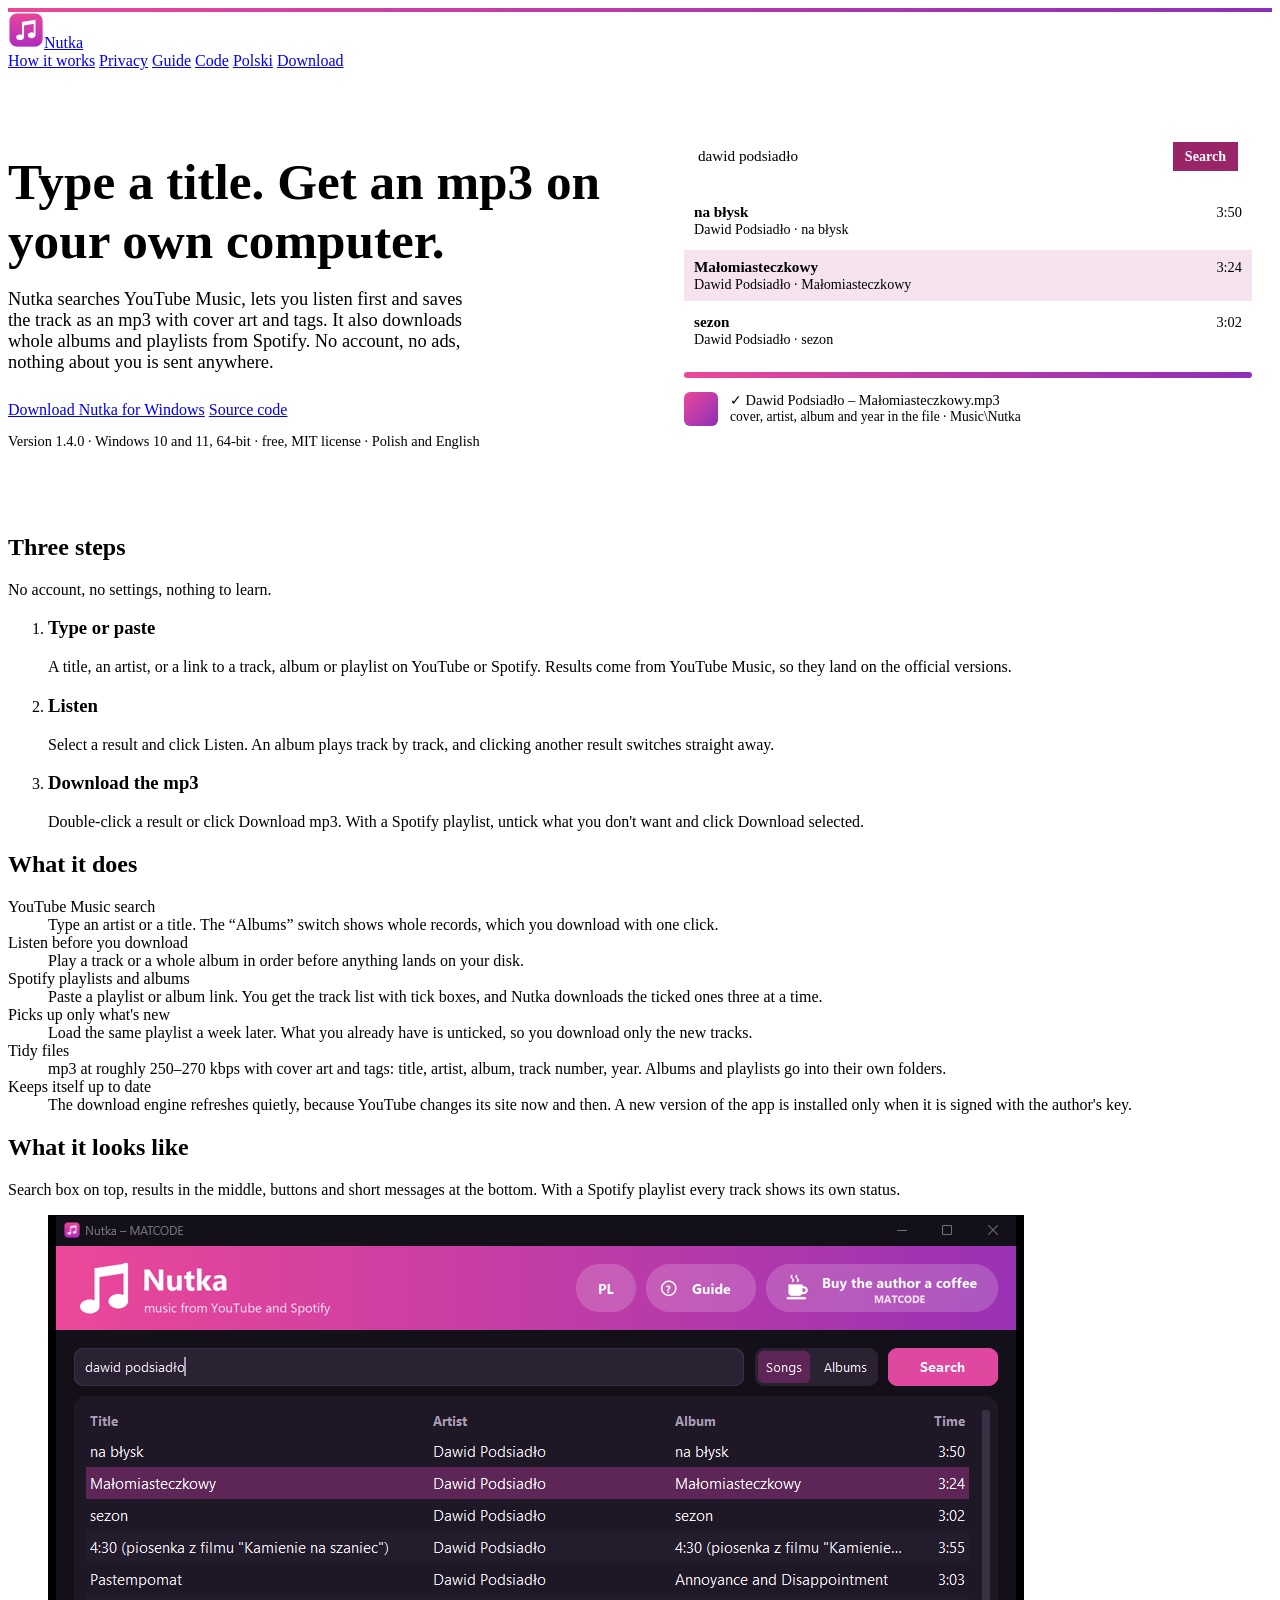
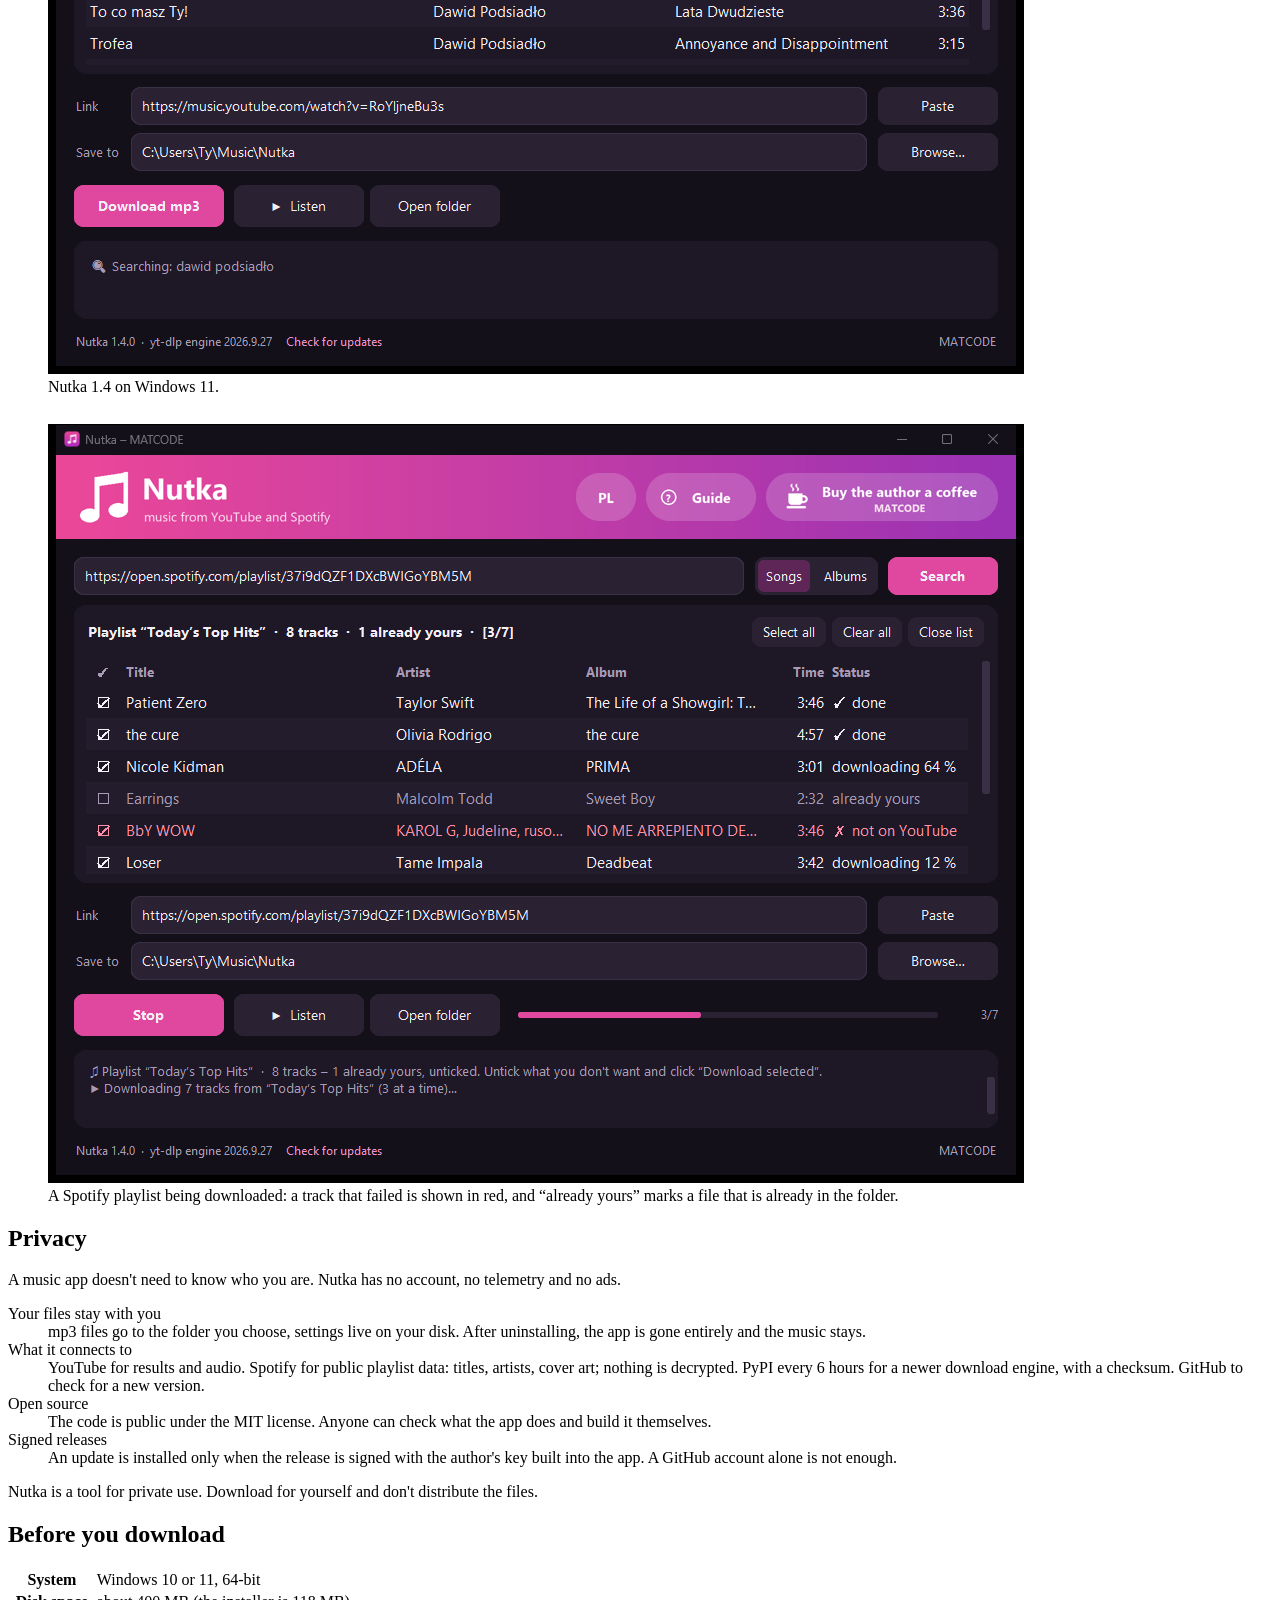
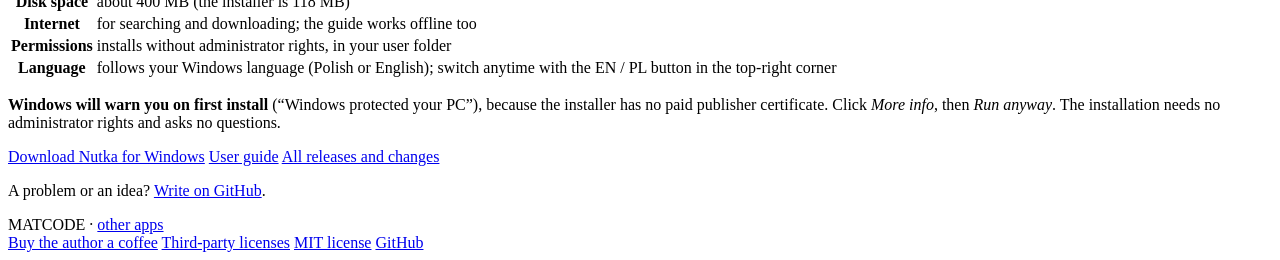
==== docs/en/index.html @ 5212ba92 "Nutka 1.4.0: angielski interfejs, instrukcja i strona po angielsku, instalator w dwóch językach - te" ====
<!doctype html>
<html lang="en">
<head>
<meta charset="utf-8">
<meta name="viewport" content="width=device-width, initial-scale=1">
<title>Nutka – mp3 from YouTube and Spotify</title>
<meta name="description" content="Type a title or paste a YouTube or Spotify link and get an mp3 with cover art on your own computer. A free, open-source Windows app.">
<link rel="icon" href="../favicon.ico">
<link rel="alternate" hreflang="pl" href="https://matmiccode.github.io/nutka/">
<link rel="alternate" hreflang="en" href="https://matmiccode.github.io/nutka/en/">
<link rel="alternate" hreflang="x-default" href="https://matmiccode.github.io/nutka/">
<meta property="og:title" content="Nutka – mp3 from YouTube and Spotify">
<meta property="og:description" content="Type a title or paste a YouTube or Spotify link and get an mp3 with cover art on your own computer. Free and open source.">
<meta property="og:image" content="https://matmiccode.github.io/nutka/img/en/okno.png">
<meta property="og:type" content="website">
<link rel="preconnect" href="https://fonts.googleapis.com">
<link rel="preconnect" href="https://fonts.gstatic.com" crossorigin>
<link href="https://fonts.googleapis.com/css2?family=Bricolage+Grotesque:opsz,wght@12..96,400;12..96,500;12..96,600&display=swap" rel="stylesheet">
<link rel="stylesheet" href="/css/v1/matcode.css">
<link rel="stylesheet" href="../nutka.css">
</head>
<body>

<div class="nuty" role="presentation"></div>
<header class="wrap top">
  <a class="marka" href="./"><img src="../img/nutka-256.png" alt="" width="36" height="36">Nutka</a>
  <nav>
    <a href="#how">How it works</a>
    <a href="#privacy" class="ukryj-mobile">Privacy</a>
    <a href="instrukcja.html">Guide</a>
    <a href="https://github.com/matmiccode/nutka" class="ukryj-mobile">Code</a>
    <a href="../" class="ukryj-mobile" lang="pl">Polski</a>
    <a class="btn btn-primary btn-sm" href="https://github.com/matmiccode/nutka/releases/latest" data-pobierz>Download</a>
  </nav>
</header>

<main>

<section class="wrap hero">
  <div>
    <h1>Type a title. Get an mp3 on your own computer.</h1>
    <p class="lead">Nutka searches YouTube Music, lets you listen first and saves the track as an mp3 with cover art and tags. It also downloads whole albums and playlists from Spotify. No account, no ads, nothing about you is sent anywhere.</p>
    <div class="cta">
      <a class="btn btn-primary" href="https://github.com/matmiccode/nutka/releases/latest" data-pobierz>Download Nutka for Windows</a>
      <a class="btn btn-quiet" href="https://github.com/matmiccode/nutka">Source code</a>
    </div>
    <p class="drobne"><span data-wersja>Version 1.4.0</span> · Windows 10 and 11, 64-bit · free, MIT license · Polish and English</p>
  </div>

  <div class="demo" aria-label="Example: a typed artist name, search results and a finished mp3 file">
    <div class="demo-pole">
      <div class="wpis"><span>dawid podsiadło</span></div>
      <div class="szukaj">Search</div>
    </div>
    <ul class="demo-wyniki">
      <li><div><b>na błysk</b><small>Dawid Podsiadło · na błysk</small></div><time>3:50</time></li>
      <li class="wybrany"><div><b>Małomiasteczkowy</b><small>Dawid Podsiadło · Małomiasteczkowy</small></div><time>3:24</time></li>
      <li><div><b>sezon</b><small>Dawid Podsiadło · sezon</small></div><time>3:02</time></li>
    </ul>
    <div class="demo-pasek" role="presentation"></div>
    <div class="demo-gotowe">
      <div class="okladka" role="presentation"></div>
      <div><span>✓ Dawid Podsiadło – Małomiasteczkowy.mp3</span><small>cover, artist, album and year in the file · Music\Nutka</small></div>
    </div>
  </div>
</section>

<section id="how">
  <div class="wrap">
    <div class="sekcja-naglowek">
      <h2>Three steps</h2>
      <p>No account, no settings, nothing to learn.</p>
    </div>
    <ol class="kroki">
      <li>
        <h3>Type or paste</h3>
        <p>A title, an artist, or a link to a track, album or playlist on YouTube or Spotify. Results come from YouTube Music, so they land on the official versions.</p>
      </li>
      <li>
        <h3>Listen</h3>
        <p>Select a result and click Listen. An album plays track by track, and clicking another result switches straight away.</p>
      </li>
      <li>
        <h3>Download the mp3</h3>
        <p>Double-click a result or click Download mp3. With a Spotify playlist, untick what you don't want and click Download selected.</p>
      </li>
    </ol>
  </div>
</section>

<section id="features">
  <div class="wrap">
    <div class="sekcja-naglowek">
      <h2>What it does</h2>
    </div>
    <dl class="cechy">
      <div>
        <dt>YouTube Music search</dt>
        <dd>Type an artist or a title. The “Albums” switch shows whole records, which you download with one click.</dd>
      </div>
      <div>
        <dt>Listen before you download</dt>
        <dd>Play a track or a whole album in order before anything lands on your disk.</dd>
      </div>
      <div>
        <dt>Spotify playlists and albums</dt>
        <dd>Paste a playlist or album link. You get the track list with tick boxes, and Nutka downloads the ticked ones three at a time.</dd>
      </div>
      <div>
        <dt>Picks up only what's new</dt>
        <dd>Load the same playlist a week later. What you already have is unticked, so you download only the new tracks.</dd>
      </div>
      <div>
        <dt>Tidy files</dt>
        <dd>mp3 at roughly 250–270 kbps with cover art and tags: title, artist, album, track number, year. Albums and playlists go into their own folders.</dd>
      </div>
      <div>
        <dt>Keeps itself up to date</dt>
        <dd>The download engine refreshes quietly, because YouTube changes its site now and then. A new version of the app is installed only when it is signed with the author's key.</dd>
      </div>
    </dl>
  </div>
</section>

<section id="window">
  <div class="wrap">
    <div class="sekcja-naglowek">
      <h2>What it looks like</h2>
      <p>Search box on top, results in the middle, buttons and short messages at the bottom. With a Spotify playlist every track shows its own status.</p>
    </div>
    <figure>
      <img src="../img/en/okno.png" alt="The Nutka window: search results for Dawid Podsiadło with one selected, the Link and Save to fields below, and the Download mp3 and Listen buttons" width="976" height="759">
      <figcaption>Nutka 1.4 on Windows 11.</figcaption>
    </figure>
    <figure>
      <img src="../img/en/playlista.png" alt="Nutka with a Spotify playlist loaded: a list of tracks with tick boxes and a download status next to each, the Stop button and a progress bar" width="976" height="759">
      <figcaption>A Spotify playlist being downloaded: a track that failed is shown in red, and “already yours” marks a file that is already in the folder.</figcaption>
    </figure>
  </div>
</section>

<section id="privacy">
  <div class="wrap">
    <div class="sekcja-naglowek">
      <h2>Privacy</h2>
      <p>A music app doesn't need to know who you are. Nutka has no account, no telemetry and no ads.</p>
    </div>
    <dl class="cechy">
      <div>
        <dt>Your files stay with you</dt>
        <dd>mp3 files go to the folder you choose, settings live on your disk. After uninstalling, the app is gone entirely and the music stays.</dd>
      </div>
      <div>
        <dt>What it connects to</dt>
        <dd>YouTube for results and audio. Spotify for public playlist data: titles, artists, cover art; nothing is decrypted. PyPI every 6 hours for a newer download engine, with a checksum. GitHub to check for a new version.</dd>
      </div>
      <div>
        <dt>Open source</dt>
        <dd>The code is public under the MIT license. Anyone can check what the app does and build it themselves.</dd>
      </div>
      <div>
        <dt>Signed releases</dt>
        <dd>An update is installed only when the release is signed with the author's key built into the app. A GitHub account alone is not enough.</dd>
      </div>
    </dl>
    <p class="muted small odstep">Nutka is a tool for private use. Download for yourself and don't distribute the files.</p>
  </div>
</section>

<section id="download">
  <div class="wrap">
    <div class="sekcja-naglowek">
      <h2>Before you download</h2>
    </div>
    <table>
      <tr><th>System</th><td>Windows 10 or 11, 64-bit</td></tr>
      <tr><th>Disk space</th><td>about 400 MB (the installer is 118 MB)</td></tr>
      <tr><th>Internet</th><td>for searching and downloading; the guide works offline too</td></tr>
      <tr><th>Permissions</th><td>installs without administrator rights, in your user folder</td></tr>
      <tr><th>Language</th><td>follows your Windows language (Polish or English); switch anytime with the EN / PL button in the top-right corner</td></tr>
    </table>
    <div class="uwaga odstep">
      <p><strong>Windows will warn you on first install</strong> (“Windows protected your PC”), because the installer has no paid publisher certificate. Click <em>More info</em>, then <em>Run anyway</em>. The installation needs no administrator rights and asks no questions.</p>
    </div>
    <div class="cta odstep-duzy">
      <a class="btn btn-primary" href="https://github.com/matmiccode/nutka/releases/latest" data-pobierz>Download Nutka for Windows</a>
      <a class="btn btn-quiet" href="instrukcja.html">User guide</a>
      <a class="btn btn-quiet" href="https://github.com/matmiccode/nutka/releases">All releases and changes</a>
    </div>
    <p class="muted small odstep">A problem or an idea? <a href="https://github.com/matmiccode/nutka/issues/new">Write on GitHub</a>.</p>
  </div>
</section>

</main>

<footer>
  <div class="wrap">
    <div>MATCODE · <a href="https://matmiccode.github.io/">other apps</a></div>
    <nav>
      <a href="https://buycoffee.to/matcode">Buy the author a coffee</a>
      <a href="https://github.com/matmiccode/nutka/blob/master/THIRD-PARTY.md">Third-party licenses</a>
      <a href="https://github.com/matmiccode/nutka/blob/master/LICENSE">MIT license</a>
      <a href="https://github.com/matmiccode">GitHub</a>
    </nav>
  </div>
</footer>

<script>
// Version number and a direct link to the installer from the latest release.
// Without a response (offline, API limit) the values written into the page stay.
(async () => {
  try {
    const odp = await fetch("https://api.github.com/repos/matmiccode/nutka/releases/latest",
                            { headers: { Accept: "application/vnd.github+json" } });
    if (!odp.ok) return;
    const dane = await odp.json();
    const wersja = String(dane.tag_name || "").replace(/^v/, "");
    const plik = (dane.assets || []).find(z => z.name === "Nutka-Setup.exe");
    if (wersja) document.querySelectorAll("[data-wersja]").forEach(e => { e.textContent = "Version " + wersja; });
    if (plik) document.querySelectorAll("[data-pobierz]").forEach(e => { e.href = plik.browser_download_url; });
  } catch (_) { /* the page works without it */ }
})();
</script>
</body>
</html>
---- docs/nutka.css ----
/* Nutka — to, co różni tę stronę od ramy MATCODE (matmiccode.github.io/RAMA.md):
   barwy z ikony programu (róż → fiolet) i pokaz w hero: wpisany tytuł zamienia się w gotowe mp3.
   Reszta wyglądu pochodzi z /css/v1/matcode.css i zostaje bez zmian. */

:root {
  --nuta-1: #ec4899;
  --nuta-2: #b83aa9;
  --nuta-3: #8e2fb8;
  /* akcent programu zamiast niebieskiego ramy - jeden mocny kolor, w barwach ikony */
  --accent: #e0479e;
  --accent-strong: #c4358a;
  --accent-soft: #3a2237;
}
@media (prefers-color-scheme: light) {
  :root:not([data-theme="dark"]) { --accent: #b02a79; --accent-strong: #9a2468; --accent-soft: #f7e3ef; }
}
:root[data-theme="light"] { --accent: #b02a79; --accent-strong: #9a2468; --accent-soft: #f7e3ef; }

/* podpis: cienki pasek w barwach ikony nad nagłówkiem strony */
.nuty { height: 4px; background: linear-gradient(90deg, var(--nuta-1), var(--nuta-2), var(--nuta-3)); }

/* Hero: tekst po lewej, pokaz po prawej; na telefonie jedno pod drugim. */
.hero { display: grid; grid-template-columns: minmax(0, 1fr) minmax(0, 1fr); gap: 48px; align-items: center; padding: 40px 0 64px; }
.hero h1 { font-size: clamp(2.2rem, 4vw, 3.2rem); margin-bottom: 18px; }
.hero .lead { font-size: 1.15rem; color: var(--muted); max-width: 30rem; margin-bottom: 28px; }
.hero .drobne { color: var(--faint); font-size: 0.9rem; margin: 14px 0 0; }

/* Pokaz: pole wyszukiwania, trzy wyniki, pasek pobierania w barwach ikony i gotowy plik.
   Jedna zaplanowana sekwencja przy wejściu (ok. 5 s), potem nic się nie rusza. */
.demo {
  background: var(--surface); border: 1px solid var(--line); border-radius: var(--radius);
  padding: 18px 20px 20px; font-size: 0.95rem;
}
.demo-pole {
  display: flex; align-items: center; gap: 10px;
  background: var(--surface-2); border: 1px solid var(--line); border-radius: var(--radius-sm);
  padding: 10px 14px; color: var(--text);
}
.demo-pole .wpis { position: relative; flex: 1; min-width: 0; white-space: nowrap; overflow: hidden; }
.demo-pole .wpis span { display: inline-block; clip-path: inset(0 100% 0 0); animation: pisz 0.9s steps(15, end) 0.5s forwards; }
.demo-pole .szukaj { background: var(--accent-strong); color: #fff; border-radius: var(--radius-sm); padding: 6px 12px; font-weight: 600; font-size: 0.88rem; }
@keyframes pisz { to { clip-path: inset(0 0 0 0); } }

.demo-wyniki { list-style: none; margin: 14px 0 0; padding: 0; display: grid; gap: 4px; }
.demo-wyniki li {
  display: grid; grid-template-columns: 1fr auto; column-gap: 12px; align-items: baseline;
  padding: 8px 10px; border-radius: var(--radius-sm);
  opacity: 0; transform: translateY(4px); animation: pojaw 0.45s ease-out forwards;
}
.demo-wyniki li:nth-child(1) { animation-delay: 1.6s; }
.demo-wyniki li:nth-child(2) { animation-delay: 1.9s; }
.demo-wyniki li:nth-child(3) { animation-delay: 2.2s; }
.demo-wyniki li.wybrany { background: var(--accent-soft); animation: pojaw 0.45s ease-out 1.9s forwards, zaznacz 0.3s ease-out 2.8s forwards; }
.demo-wyniki b { font-weight: 600; }
.demo-wyniki small { display: block; color: var(--muted); font-size: 0.88rem; }
.demo-wyniki time { color: var(--faint); font-variant-numeric: tabular-nums; font-size: 0.9rem; }
@keyframes pojaw { to { opacity: 1; transform: none; } }
@keyframes zaznacz { from { background: transparent; } to { background: var(--accent-soft); } }

.demo-pasek { height: 6px; border-radius: 3px; background: var(--surface-2); overflow: hidden; position: relative; margin-top: 16px; }
.demo-pasek::after {
  content: ""; position: absolute; inset: 0;
  background: linear-gradient(90deg, var(--nuta-1), var(--nuta-2), var(--nuta-3));
  clip-path: inset(0 100% 0 0);
  animation: odslon 1.8s cubic-bezier(0.3, 0.7, 0.3, 1) 3.3s forwards;
}
@keyframes odslon { to { clip-path: inset(0 0 0 0); } }

.demo-gotowe {
  display: flex; gap: 12px; align-items: center; margin-top: 14px;
  color: var(--ok); font-size: 0.9rem;
  opacity: 0; animation: pojaw 0.5s ease-out 5.2s forwards;
}
.demo-gotowe .okladka { width: 34px; height: 34px; border-radius: 6px; flex: none; background: linear-gradient(135deg, var(--nuta-1), var(--nuta-3)); }
.demo-gotowe span { color: var(--text); }
.demo-gotowe small { display: block; color: var(--muted); font-size: 0.85rem; }

/* Druga figura w „Tak wygląda praca” */
figure + figure { margin-top: 28px; }

/* --- instrukcja.html (ta sama rama; tylko to, czego rama nie ma) --- */
.instrukcja .tytul { padding: 40px 0 8px; }
.instrukcja .tytul .lead { font-size: 1.15rem; color: var(--muted); max-width: 36rem; }
.instrukcja .spis { display: flex; flex-wrap: wrap; gap: 10px; margin: 24px 0 0; padding: 0; list-style: none; }
.instrukcja .spis a {
  display: inline-block; padding: 8px 14px; border-radius: 999px;
  background: var(--surface); border: 1px solid var(--line); color: var(--text); font-size: 0.92rem; font-weight: 500;
}
.instrukcja .spis a:hover { border-color: var(--accent); text-decoration: none; }
.instrukcja p { max-width: 46rem; }
.instrukcja ul.lista { margin: 0; padding-left: 1.2em; max-width: 46rem; }
.instrukcja ul.lista li { margin: 0 0 10px; }
.instrukcja ul.lista li::marker { color: var(--accent); }
.instrukcja .kroki { max-width: none; }
.instrukcja table { max-width: 60rem; }
.instrukcja th { width: 32%; }
.instrukcja code, .instrukcja kbd {
  font: 500 0.88rem/1 var(--font); background: var(--surface-2); border: 1px solid var(--line);
  border-radius: 6px; padding: 3px 7px; white-space: nowrap; color: var(--text);
}
.instrukcja .przycisk {
  display: inline-block; font-weight: 600; padding: 1px 9px; border-radius: 6px;
  background: var(--surface-2); border: 1px solid var(--line); font-size: 0.9rem; white-space: nowrap; color: var(--text);
}
.instrukcja .przycisk.glowny { background: var(--accent-strong); border-color: var(--accent-strong); color: #fff; }
.instrukcja figure { margin-top: 24px; }
.instrukcja .cechy dd .przycisk { font-size: 0.85rem; }

/* tabela „co pobierasz” ma trzy kolumny - na telefonie każdy wiersz jako karta */
@media (max-width: 640px) {
  .instrukcja table.trzy thead { display: none; }
  .instrukcja table.trzy tr { display: block; padding: 12px 0; border-bottom: 1px solid var(--line); }
  .instrukcja table.trzy th, .instrukcja table.trzy td { display: block; width: auto; border: 0; padding: 2px 0; }
  .instrukcja table.trzy td[data-l]::before { content: attr(data-l) ": "; color: var(--faint); }
  .instrukcja code, .instrukcja kbd { white-space: normal; }
}

@media (max-width: 860px) {
  .hero { grid-template-columns: 1fr; gap: 32px; padding: 24px 0 48px; }
}

@media (prefers-reduced-motion: reduce) {
  .demo-pole .wpis span { clip-path: none; animation: none; }
  .demo-wyniki li { opacity: 1; transform: none; animation: none; }
  .demo-wyniki li.wybrany { background: var(--accent-soft); }
  .demo-pasek::after { clip-path: none; animation: none; }
  .demo-gotowe { opacity: 1; animation: none; }
}

@media print {
  .nuty, .top nav, .spis, footer { display: none; }
  .instrukcja figure img { border-color: #ccc; }
}
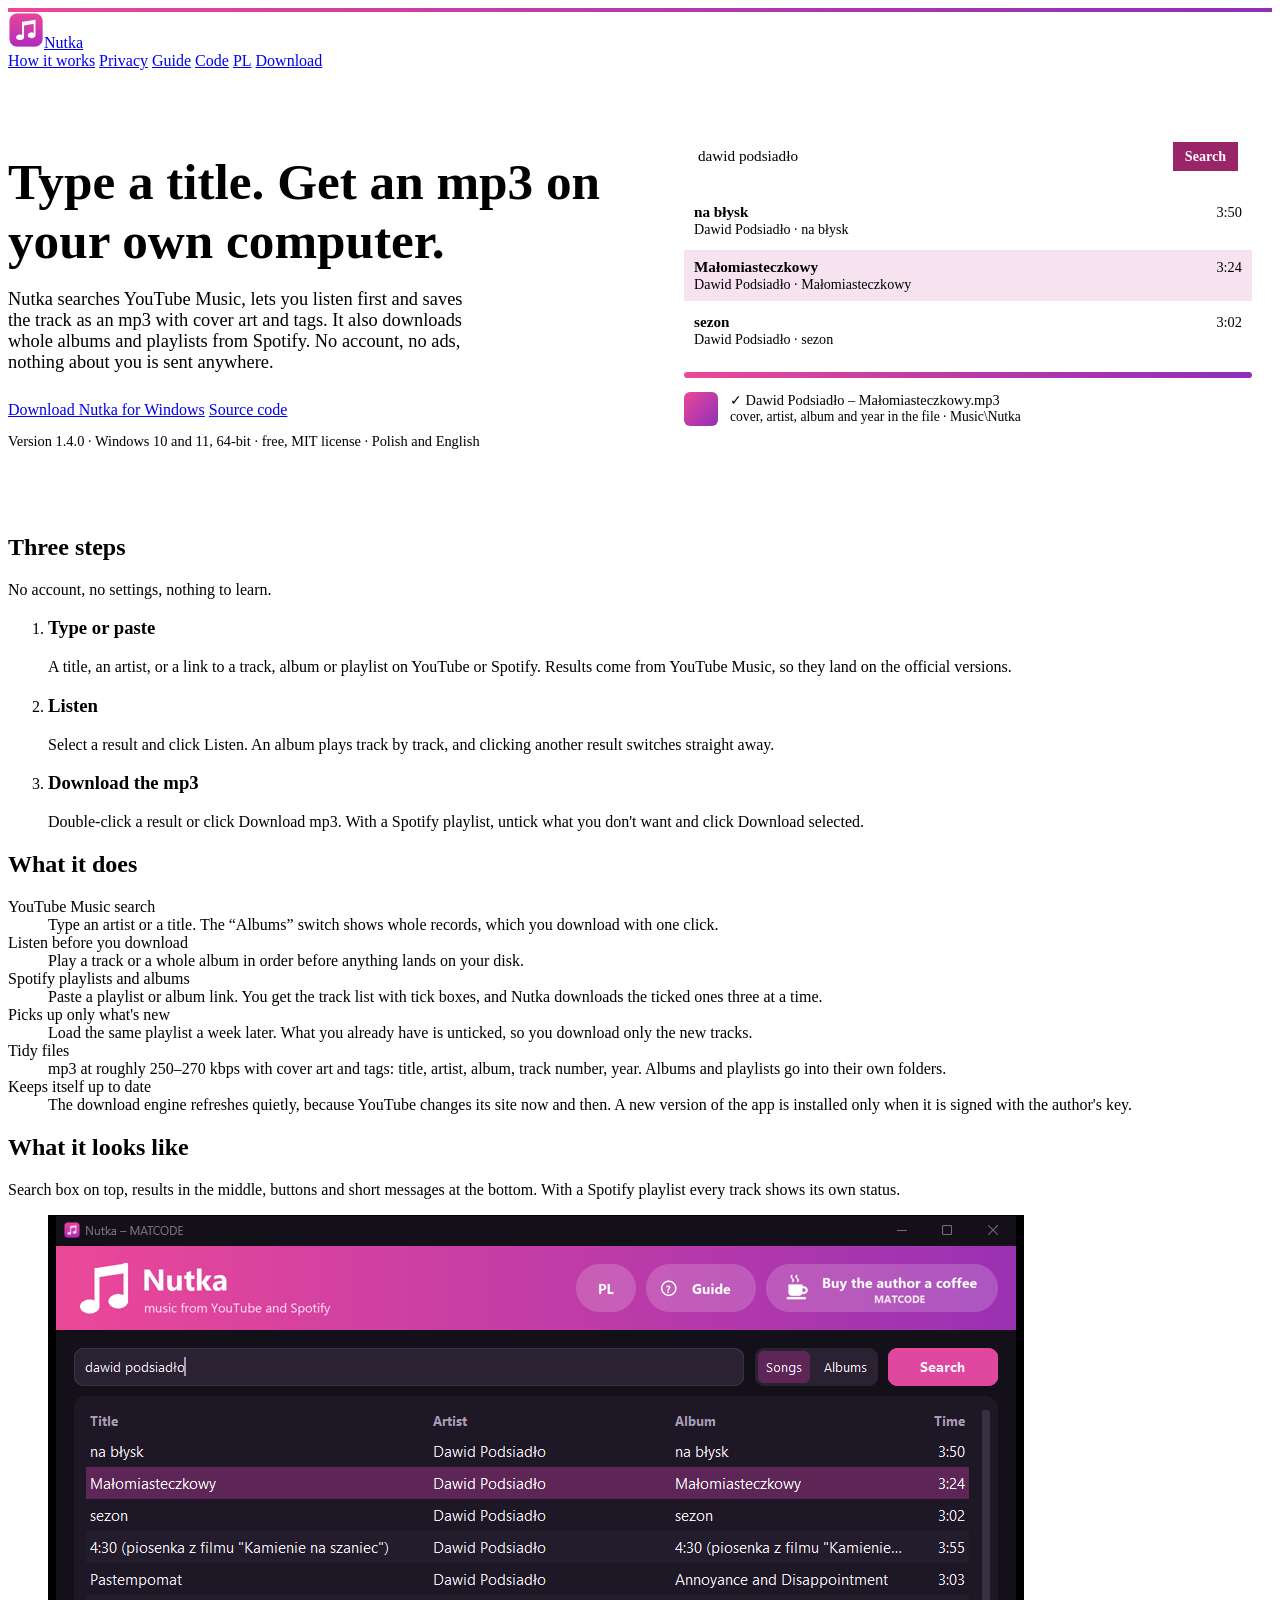
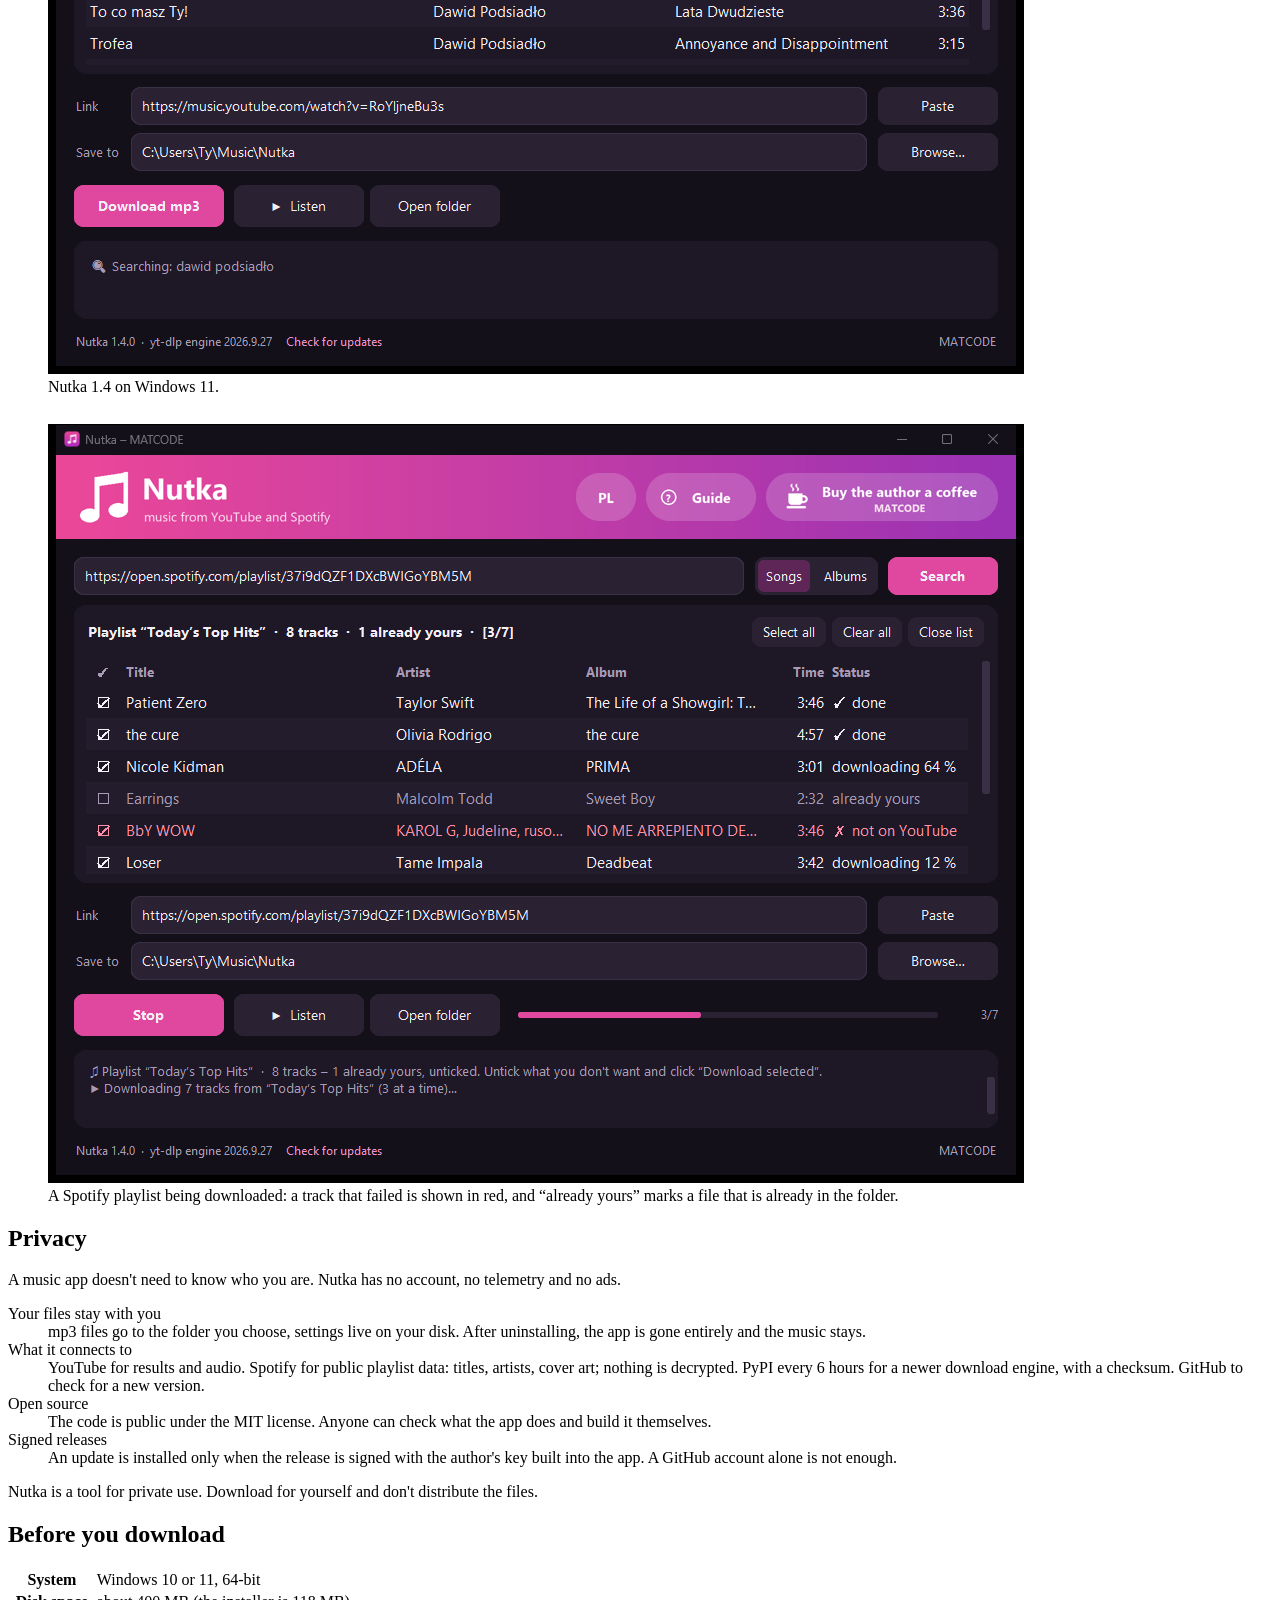
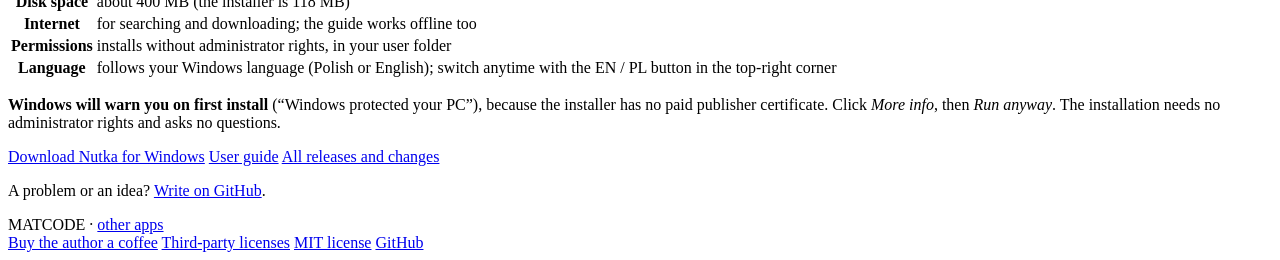
==== commit ca083b6f: "Strony: pigułka języka EN/PL w nagłówku zamiast odnośnika tekstowego (rama .jezyk) Co-Authored-By: C" ====
--- a/docs/en/index.html
+++ b/docs/en/index.html
@@ -29,7 +29,7 @@
     <a href="#privacy" class="ukryj-mobile">Privacy</a>
     <a href="instrukcja.html">Guide</a>
     <a href="https://github.com/matmiccode/nutka" class="ukryj-mobile">Code</a>
-    <a href="../" class="ukryj-mobile" lang="pl">Polski</a>
+    <a class="jezyk" href="../" lang="pl" hreflang="pl" title="Wersja polska">PL</a>
     <a class="btn btn-primary btn-sm" href="https://github.com/matmiccode/nutka/releases/latest" data-pobierz>Download</a>
   </nav>
 </header>
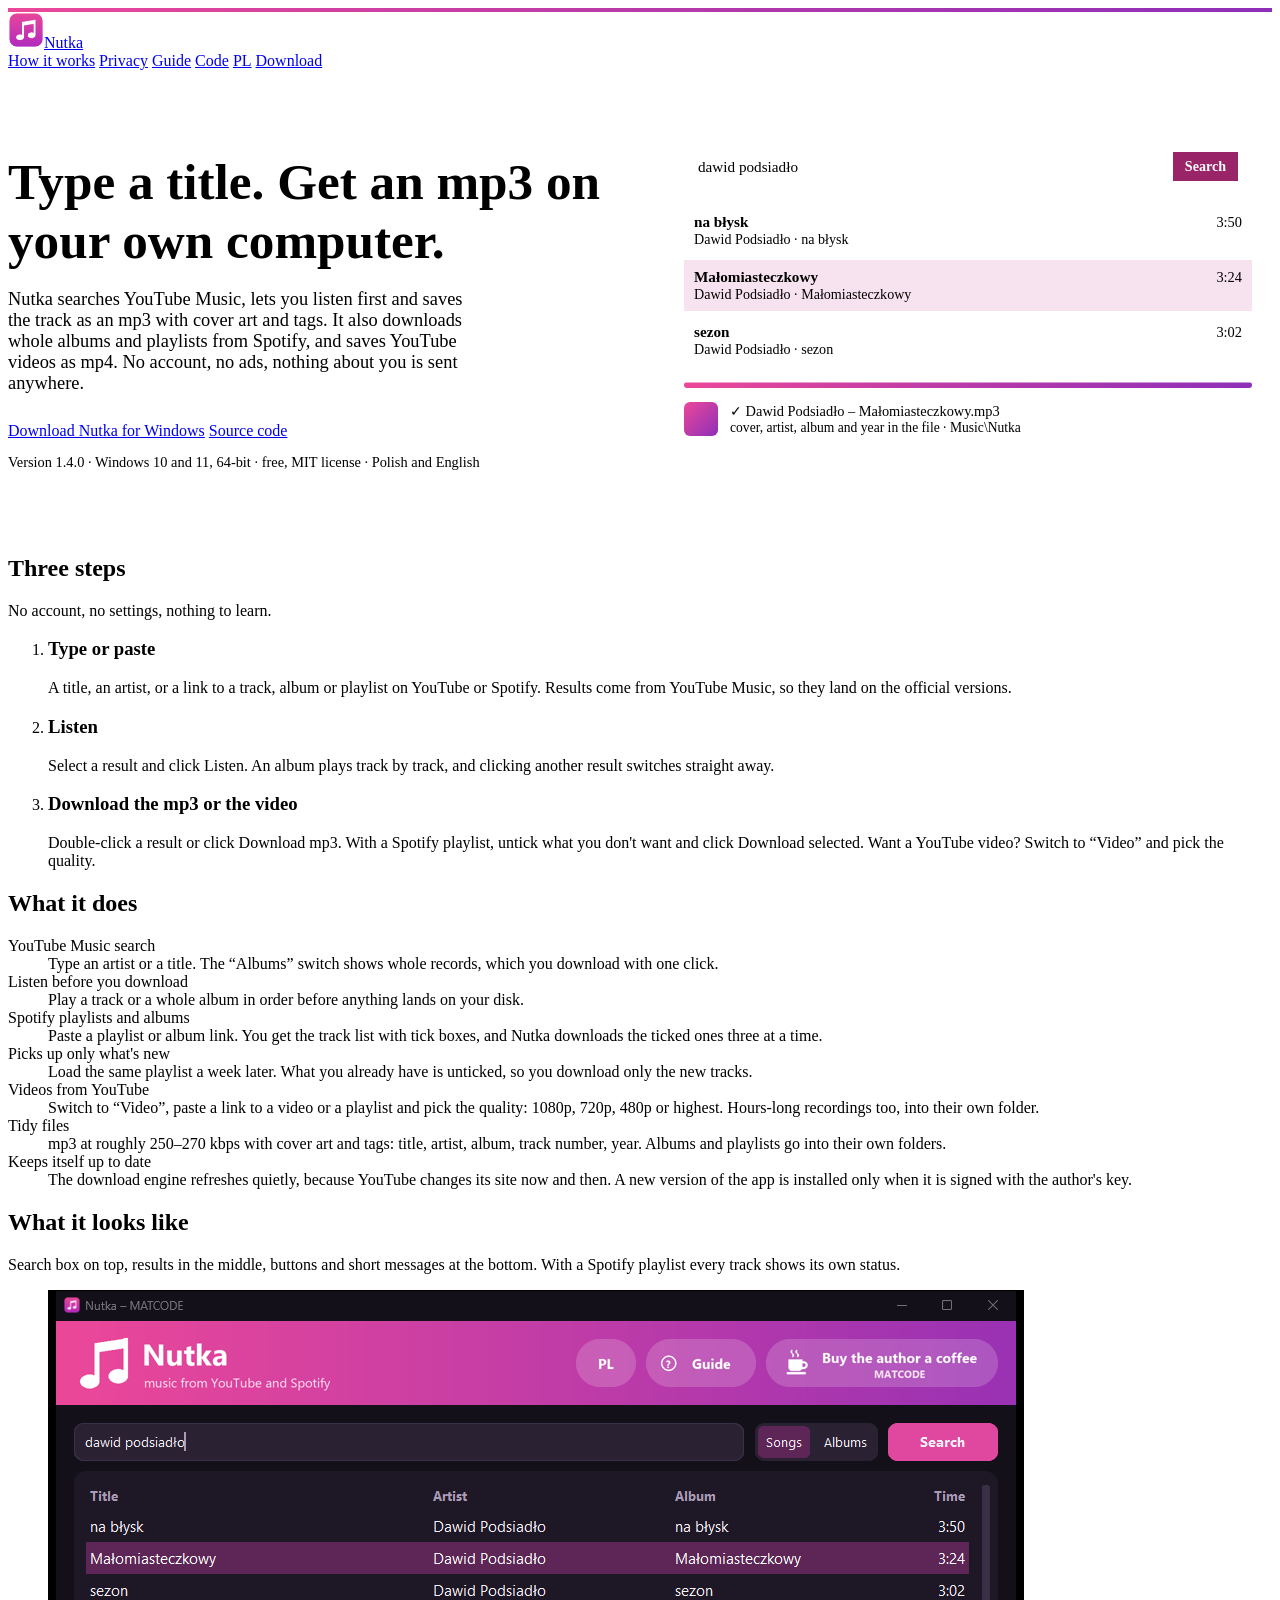
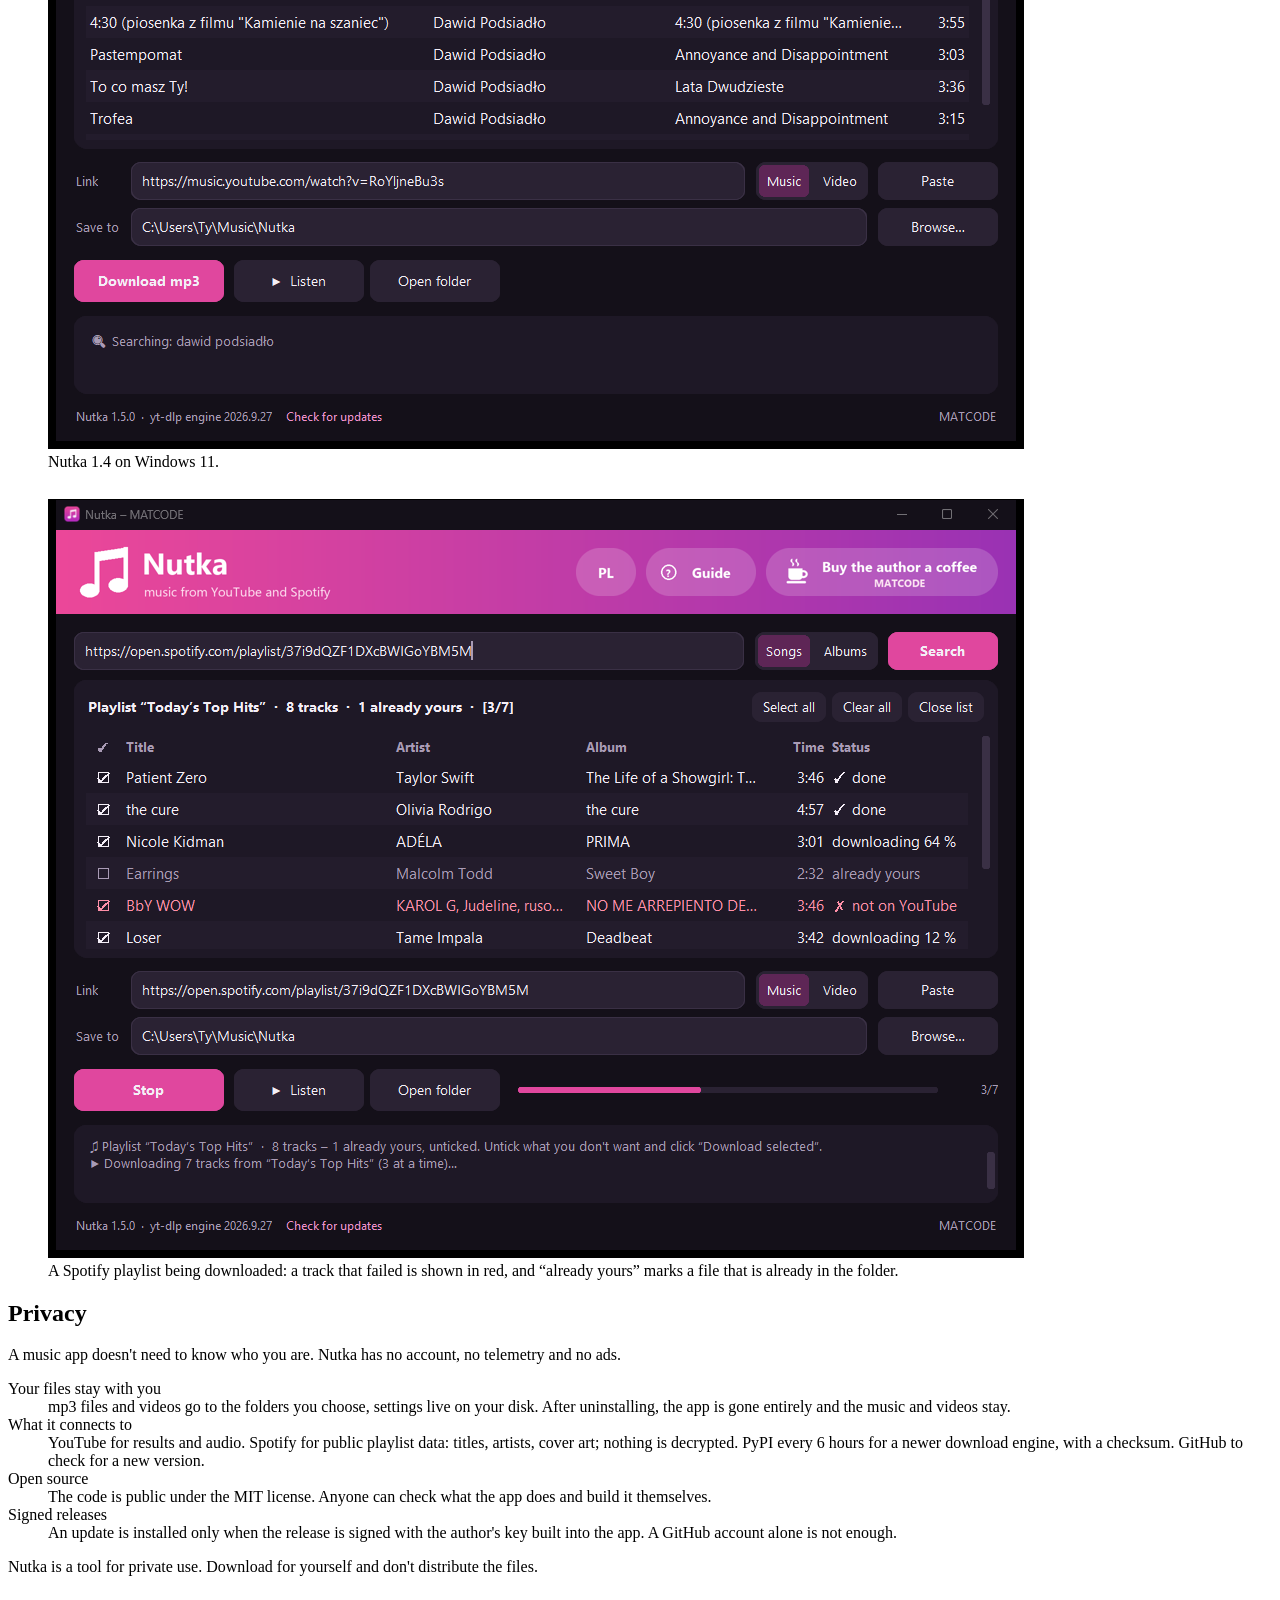
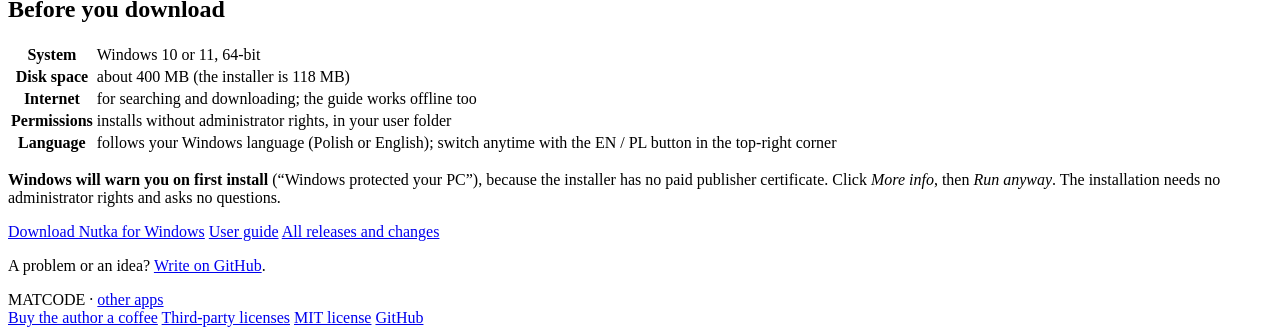
==== commit c0a5ec77: "Nutka 1.5.0: pobieranie filmów z YouTube (mp4) z wyborem jakości i osobnym folderem - przełącznik Mu" ====
--- a/docs/en/index.html
+++ b/docs/en/index.html
@@ -3,14 +3,14 @@
 <head>
 <meta charset="utf-8">
 <meta name="viewport" content="width=device-width, initial-scale=1">
-<title>Nutka – mp3 from YouTube and Spotify</title>
-<meta name="description" content="Type a title or paste a YouTube or Spotify link and get an mp3 with cover art on your own computer. A free, open-source Windows app.">
+<title>Nutka – mp3 and video from YouTube, Spotify playlists</title>
+<meta name="description" content="Type a title or paste a YouTube or Spotify link and get an mp3 with cover art on your own computer. YouTube videos are saved as mp4. A free, open-source Windows app.">
 <link rel="icon" href="../favicon.ico">
 <link rel="alternate" hreflang="pl" href="https://matmiccode.github.io/nutka/">
 <link rel="alternate" hreflang="en" href="https://matmiccode.github.io/nutka/en/">
 <link rel="alternate" hreflang="x-default" href="https://matmiccode.github.io/nutka/">
-<meta property="og:title" content="Nutka – mp3 from YouTube and Spotify">
-<meta property="og:description" content="Type a title or paste a YouTube or Spotify link and get an mp3 with cover art on your own computer. Free and open source.">
+<meta property="og:title" content="Nutka – mp3 and video from YouTube, Spotify playlists">
+<meta property="og:description" content="Type a title or paste a YouTube or Spotify link and get an mp3 with cover art on your own computer. YouTube videos are saved as mp4. Free and open source.">
 <meta property="og:image" content="https://matmiccode.github.io/nutka/img/en/okno.png">
 <meta property="og:type" content="website">
 <link rel="preconnect" href="https://fonts.googleapis.com">
@@ -39,7 +39,7 @@
 <section class="wrap hero">
   <div>
     <h1>Type a title. Get an mp3 on your own computer.</h1>
-    <p class="lead">Nutka searches YouTube Music, lets you listen first and saves the track as an mp3 with cover art and tags. It also downloads whole albums and playlists from Spotify. No account, no ads, nothing about you is sent anywhere.</p>
+    <p class="lead">Nutka searches YouTube Music, lets you listen first and saves the track as an mp3 with cover art and tags. It also downloads whole albums and playlists from Spotify, and saves YouTube videos as mp4. No account, no ads, nothing about you is sent anywhere.</p>
     <div class="cta">
       <a class="btn btn-primary" href="https://github.com/matmiccode/nutka/releases/latest" data-pobierz>Download Nutka for Windows</a>
       <a class="btn btn-quiet" href="https://github.com/matmiccode/nutka">Source code</a>
@@ -81,8 +81,8 @@
         <p>Select a result and click Listen. An album plays track by track, and clicking another result switches straight away.</p>
       </li>
       <li>
-        <h3>Download the mp3</h3>
-        <p>Double-click a result or click Download mp3. With a Spotify playlist, untick what you don't want and click Download selected.</p>
+        <h3>Download the mp3 or the video</h3>
+        <p>Double-click a result or click Download mp3. With a Spotify playlist, untick what you don't want and click Download selected. Want a YouTube video? Switch to “Video” and pick the quality.</p>
       </li>
     </ol>
   </div>
@@ -109,6 +109,10 @@
       <div>
         <dt>Picks up only what's new</dt>
         <dd>Load the same playlist a week later. What you already have is unticked, so you download only the new tracks.</dd>
+      </div>
+      <div>
+        <dt>Videos from YouTube</dt>
+        <dd>Switch to “Video”, paste a link to a video or a playlist and pick the quality: 1080p, 720p, 480p or highest. Hours-long recordings too, into their own folder.</dd>
       </div>
       <div>
         <dt>Tidy files</dt>
@@ -148,7 +152,7 @@
     <dl class="cechy">
       <div>
         <dt>Your files stay with you</dt>
-        <dd>mp3 files go to the folder you choose, settings live on your disk. After uninstalling, the app is gone entirely and the music stays.</dd>
+        <dd>mp3 files and videos go to the folders you choose, settings live on your disk. After uninstalling, the app is gone entirely and the music and videos stay.</dd>
       </div>
       <div>
         <dt>What it connects to</dt>
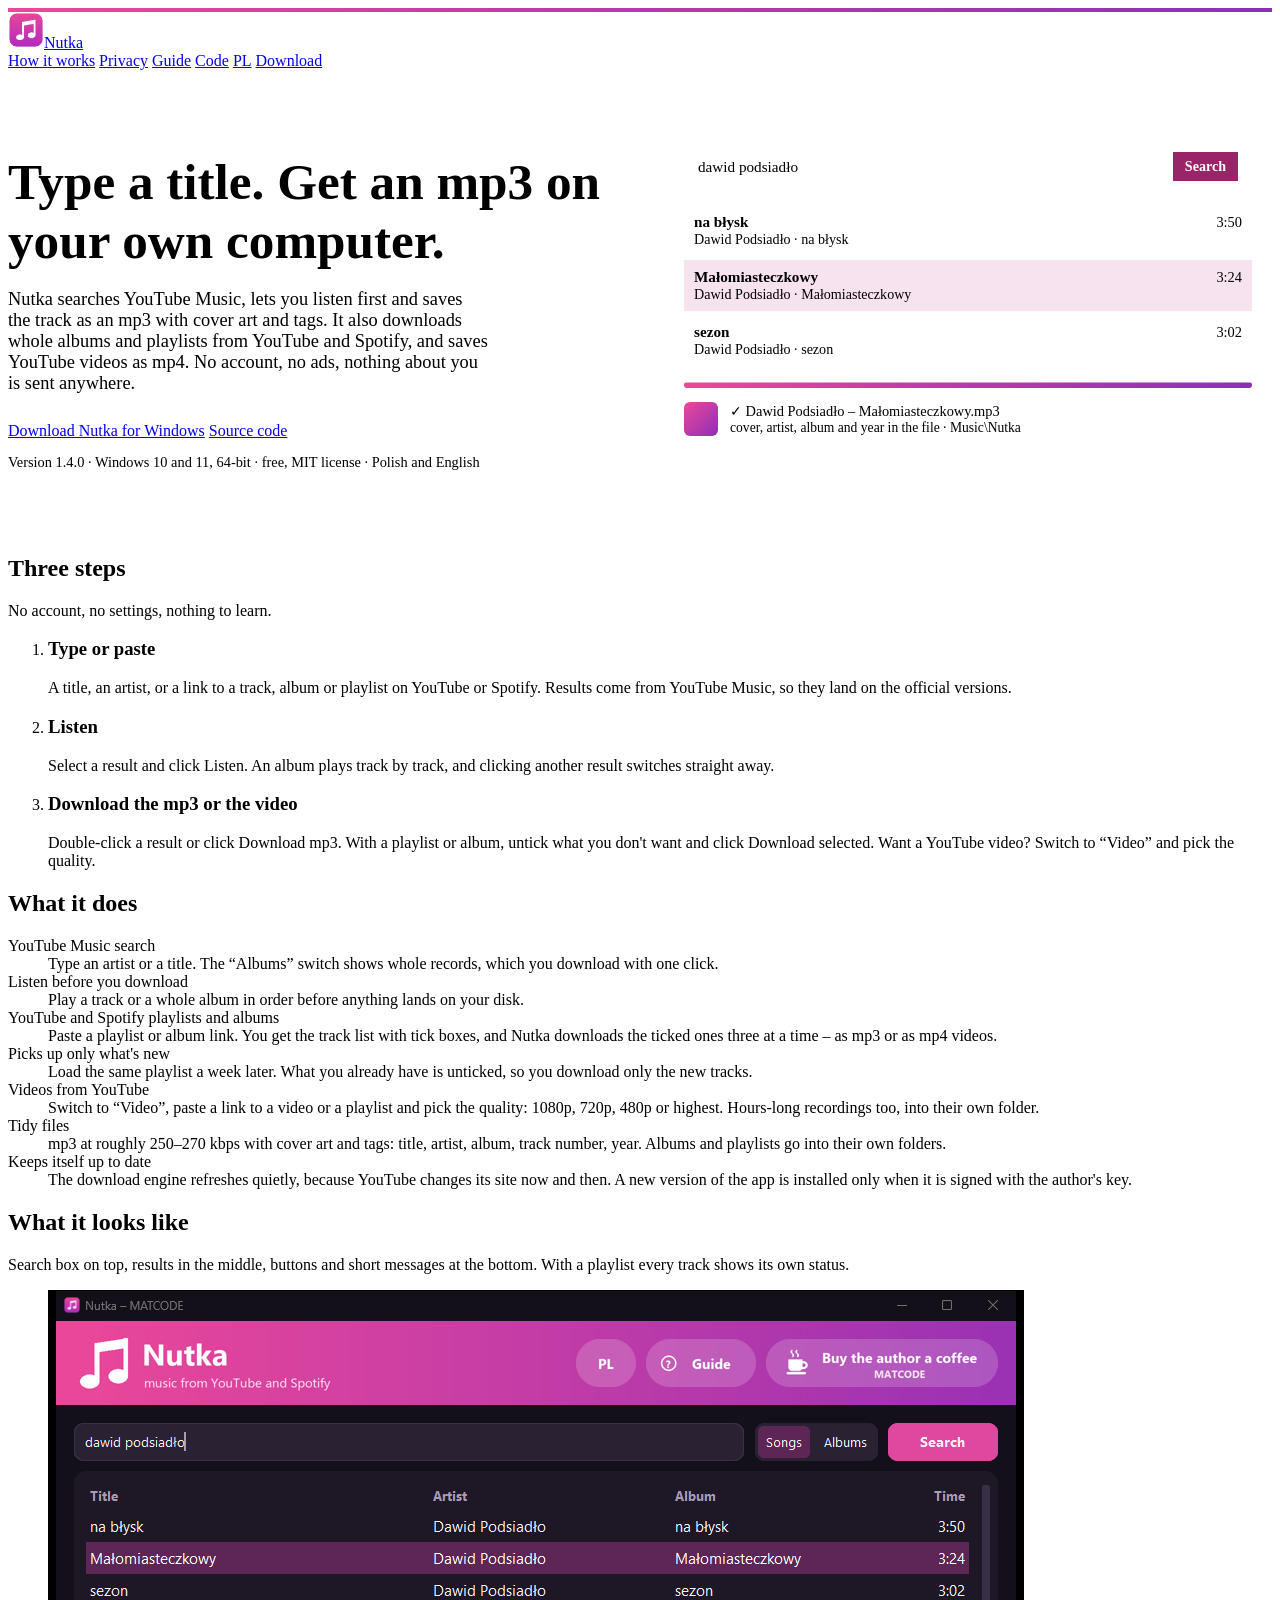
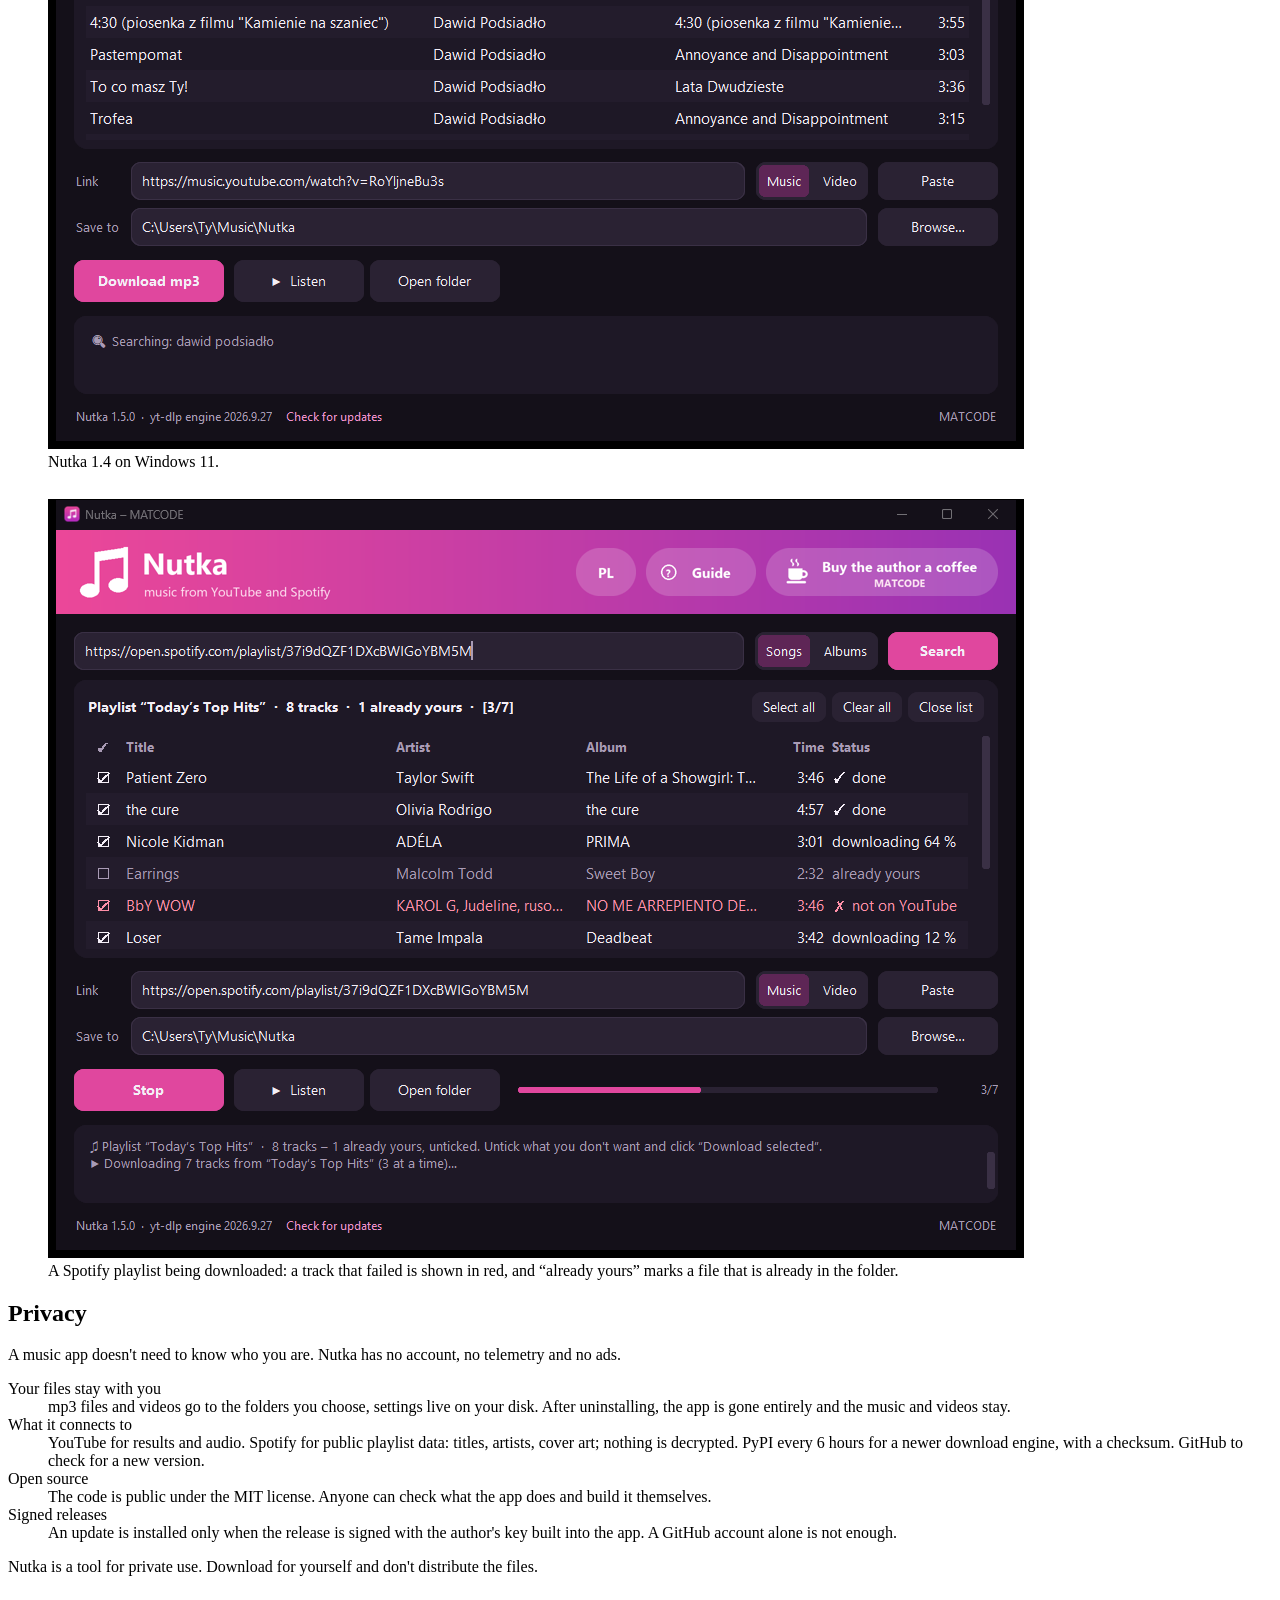
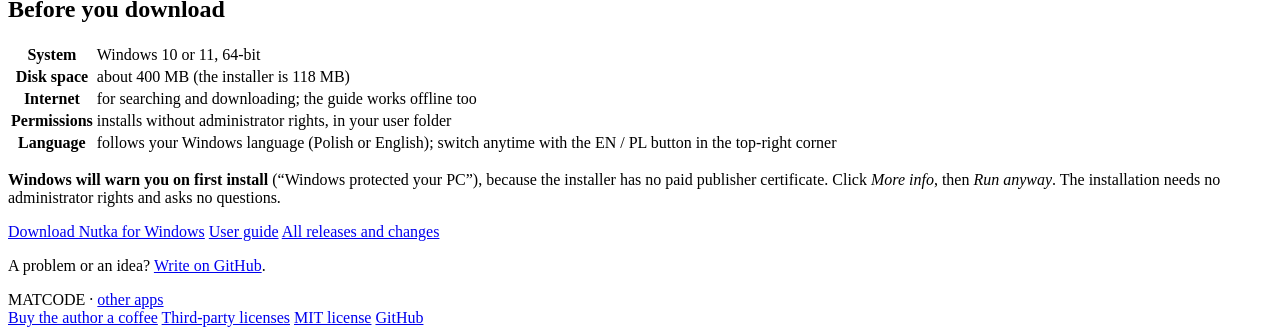
==== commit aba853dc: "Nutka 1.6.0: playlisty i albumy z YouTube w trybie listy (mp3 albo mp4 wg przełącznika) youtube_list" ====
--- a/docs/en/index.html
+++ b/docs/en/index.html
@@ -39,7 +39,7 @@
 <section class="wrap hero">
   <div>
     <h1>Type a title. Get an mp3 on your own computer.</h1>
-    <p class="lead">Nutka searches YouTube Music, lets you listen first and saves the track as an mp3 with cover art and tags. It also downloads whole albums and playlists from Spotify, and saves YouTube videos as mp4. No account, no ads, nothing about you is sent anywhere.</p>
+    <p class="lead">Nutka searches YouTube Music, lets you listen first and saves the track as an mp3 with cover art and tags. It also downloads whole albums and playlists from YouTube and Spotify, and saves YouTube videos as mp4. No account, no ads, nothing about you is sent anywhere.</p>
     <div class="cta">
       <a class="btn btn-primary" href="https://github.com/matmiccode/nutka/releases/latest" data-pobierz>Download Nutka for Windows</a>
       <a class="btn btn-quiet" href="https://github.com/matmiccode/nutka">Source code</a>
@@ -82,7 +82,7 @@
       </li>
       <li>
         <h3>Download the mp3 or the video</h3>
-        <p>Double-click a result or click Download mp3. With a Spotify playlist, untick what you don't want and click Download selected. Want a YouTube video? Switch to “Video” and pick the quality.</p>
+        <p>Double-click a result or click Download mp3. With a playlist or album, untick what you don't want and click Download selected. Want a YouTube video? Switch to “Video” and pick the quality.</p>
       </li>
     </ol>
   </div>
@@ -103,8 +103,8 @@
         <dd>Play a track or a whole album in order before anything lands on your disk.</dd>
       </div>
       <div>
-        <dt>Spotify playlists and albums</dt>
-        <dd>Paste a playlist or album link. You get the track list with tick boxes, and Nutka downloads the ticked ones three at a time.</dd>
+        <dt>YouTube and Spotify playlists and albums</dt>
+        <dd>Paste a playlist or album link. You get the track list with tick boxes, and Nutka downloads the ticked ones three at a time – as mp3 or as mp4 videos.</dd>
       </div>
       <div>
         <dt>Picks up only what's new</dt>
@@ -130,7 +130,7 @@
   <div class="wrap">
     <div class="sekcja-naglowek">
       <h2>What it looks like</h2>
-      <p>Search box on top, results in the middle, buttons and short messages at the bottom. With a Spotify playlist every track shows its own status.</p>
+      <p>Search box on top, results in the middle, buttons and short messages at the bottom. With a playlist every track shows its own status.</p>
     </div>
     <figure>
       <img src="../img/en/okno.png" alt="The Nutka window: search results for Dawid Podsiadło with one selected, the Link and Save to fields below, and the Download mp3 and Listen buttons" width="976" height="759">
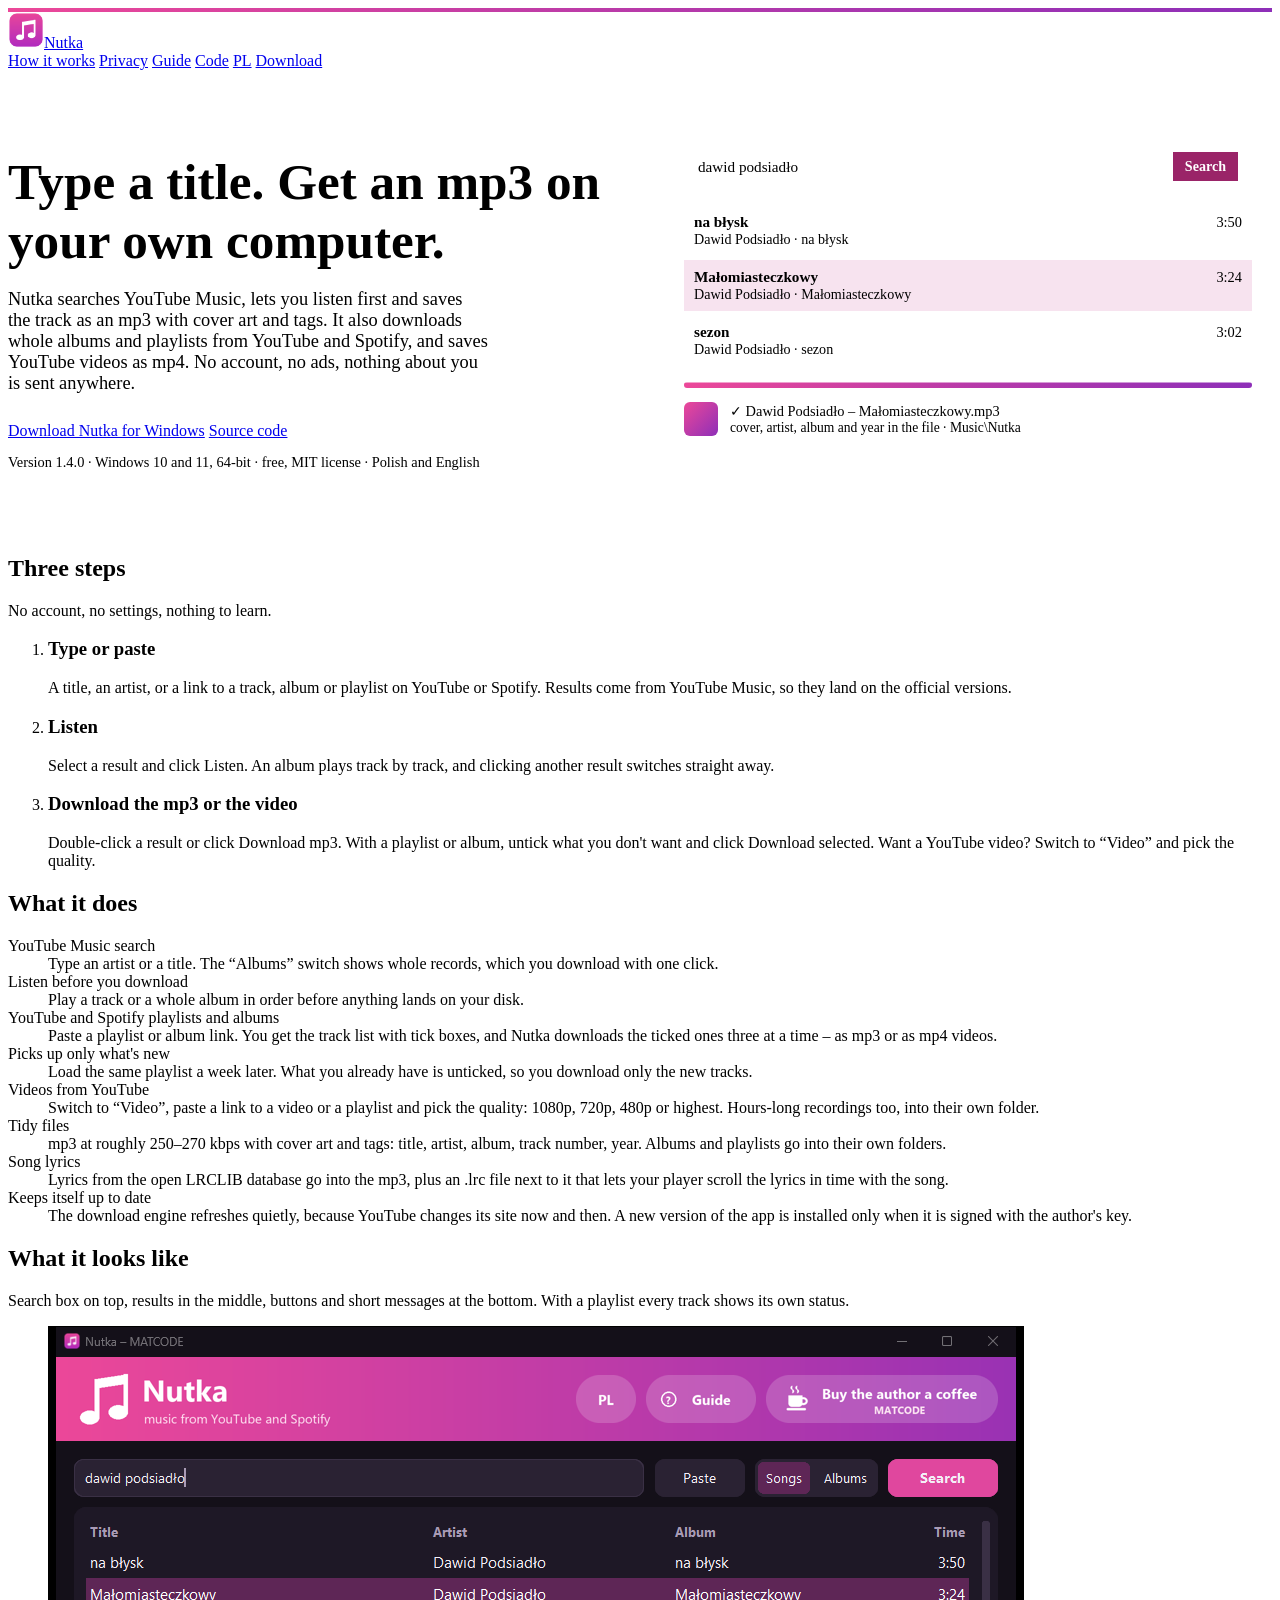
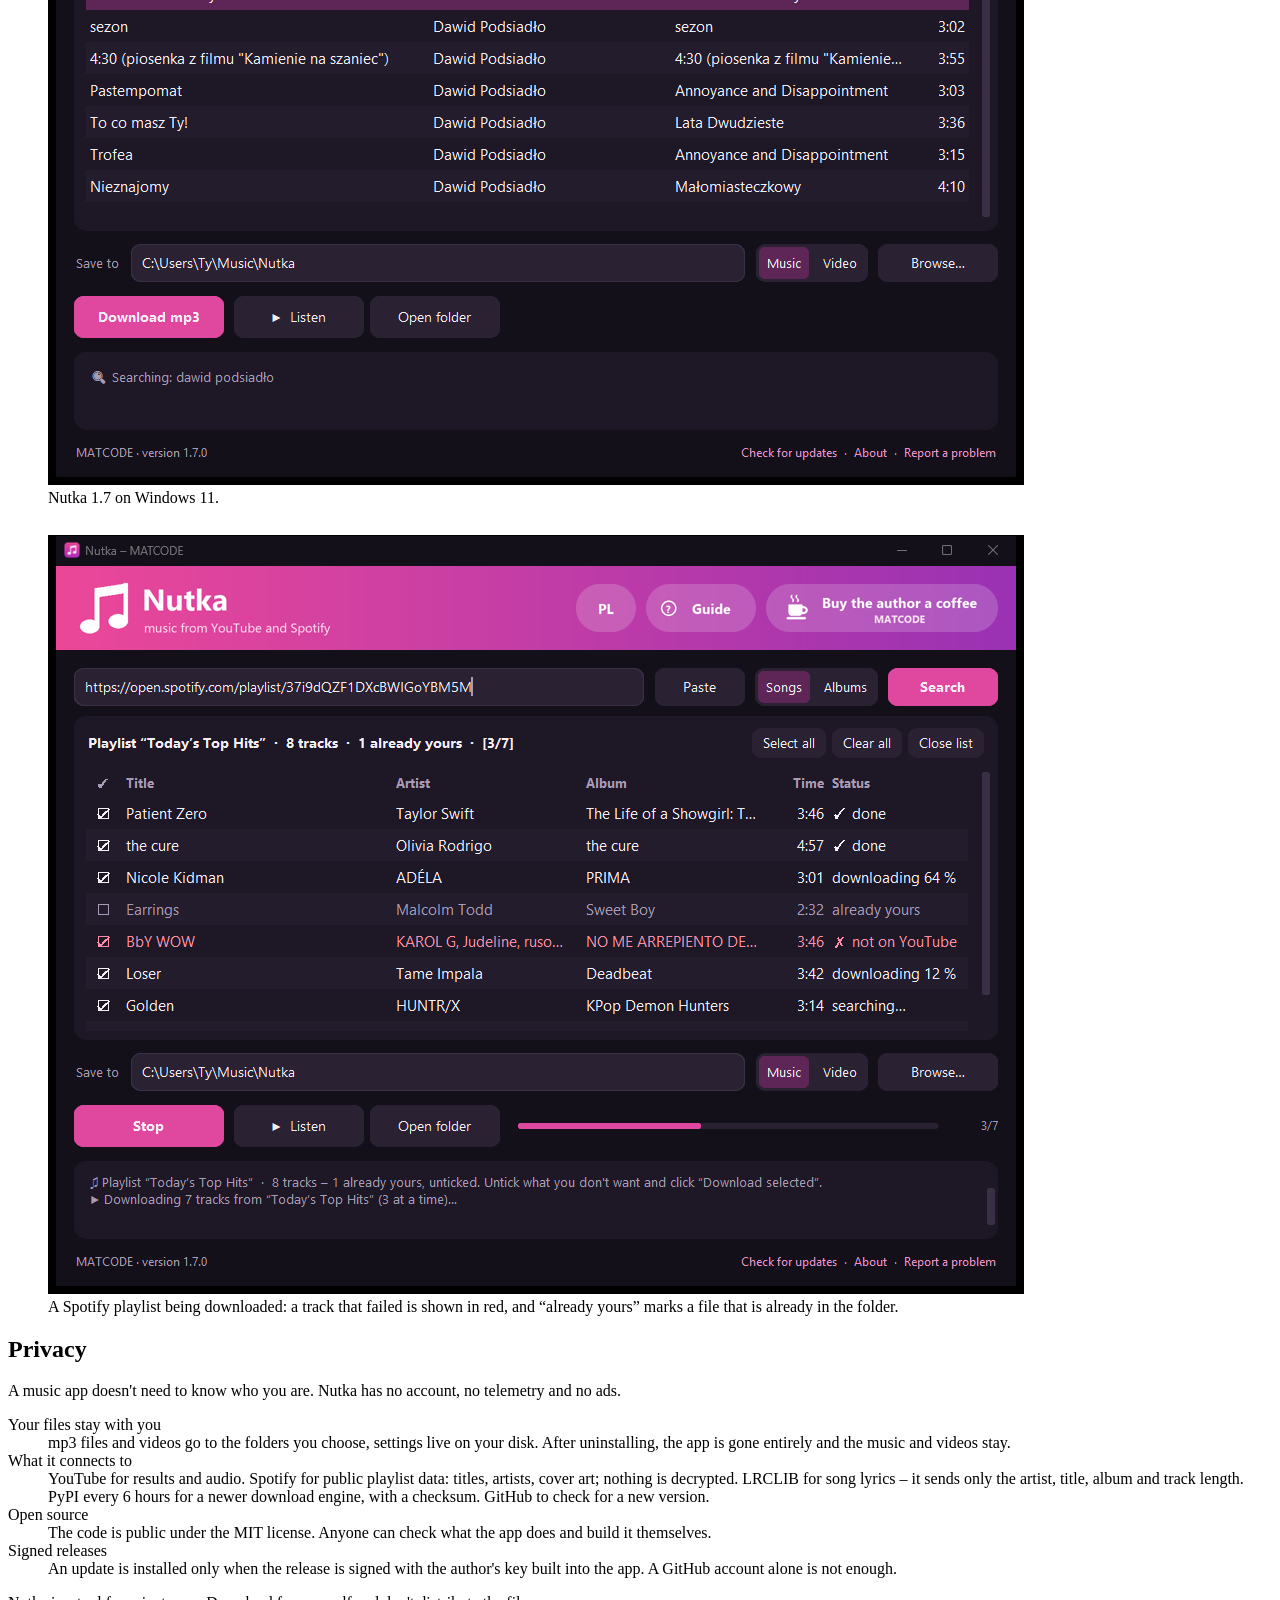
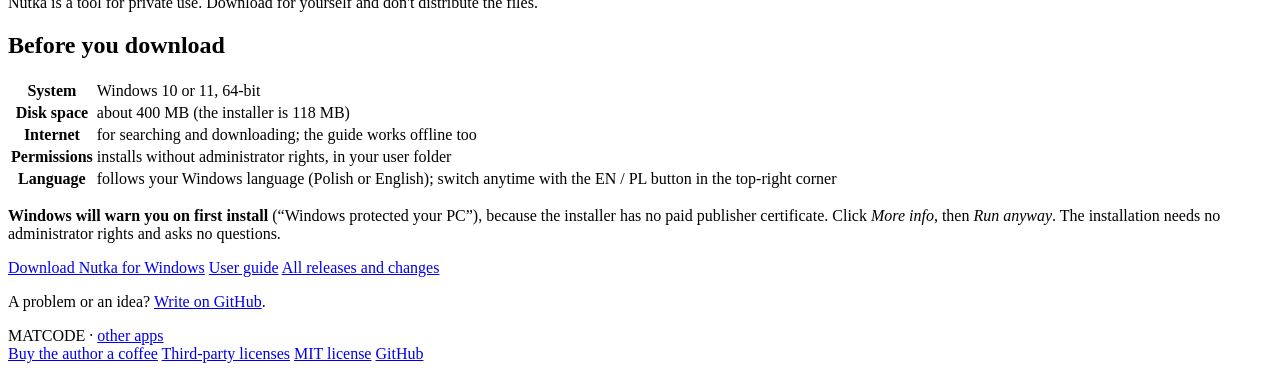
==== commit 12d2a26f: "Nutka 1.7.0: Co nowego, strona i instrukcja (teksty piosenek, nowa stopka, LRCLIB w prywatności) CHA" ====
--- a/docs/en/index.html
+++ b/docs/en/index.html
@@ -119,6 +119,10 @@
         <dd>mp3 at roughly 250–270 kbps with cover art and tags: title, artist, album, track number, year. Albums and playlists go into their own folders.</dd>
       </div>
       <div>
+        <dt>Song lyrics</dt>
+        <dd>Lyrics from the open LRCLIB database go into the mp3, plus an .lrc file next to it that lets your player scroll the lyrics in time with the song.</dd>
+      </div>
+      <div>
         <dt>Keeps itself up to date</dt>
         <dd>The download engine refreshes quietly, because YouTube changes its site now and then. A new version of the app is installed only when it is signed with the author's key.</dd>
       </div>
@@ -133,8 +137,8 @@
       <p>Search box on top, results in the middle, buttons and short messages at the bottom. With a playlist every track shows its own status.</p>
     </div>
     <figure>
-      <img src="../img/en/okno.png" alt="The Nutka window: search results for Dawid Podsiadło with one selected, the Link and Save to fields below, and the Download mp3 and Listen buttons" width="976" height="759">
-      <figcaption>Nutka 1.4 on Windows 11.</figcaption>
+      <img src="../img/en/okno.png" alt="The Nutka window: search results for Dawid Podsiadło with one selected, the Save to field with the Music / Video switch below, and the Download mp3 and Listen buttons" width="976" height="759">
+      <figcaption>Nutka 1.7 on Windows 11.</figcaption>
     </figure>
     <figure>
       <img src="../img/en/playlista.png" alt="Nutka with a Spotify playlist loaded: a list of tracks with tick boxes and a download status next to each, the Stop button and a progress bar" width="976" height="759">
@@ -156,7 +160,7 @@
       </div>
       <div>
         <dt>What it connects to</dt>
-        <dd>YouTube for results and audio. Spotify for public playlist data: titles, artists, cover art; nothing is decrypted. PyPI every 6 hours for a newer download engine, with a checksum. GitHub to check for a new version.</dd>
+        <dd>YouTube for results and audio. Spotify for public playlist data: titles, artists, cover art; nothing is decrypted. LRCLIB for song lyrics – it sends only the artist, title, album and track length. PyPI every 6 hours for a newer download engine, with a checksum. GitHub to check for a new version.</dd>
       </div>
       <div>
         <dt>Open source</dt>
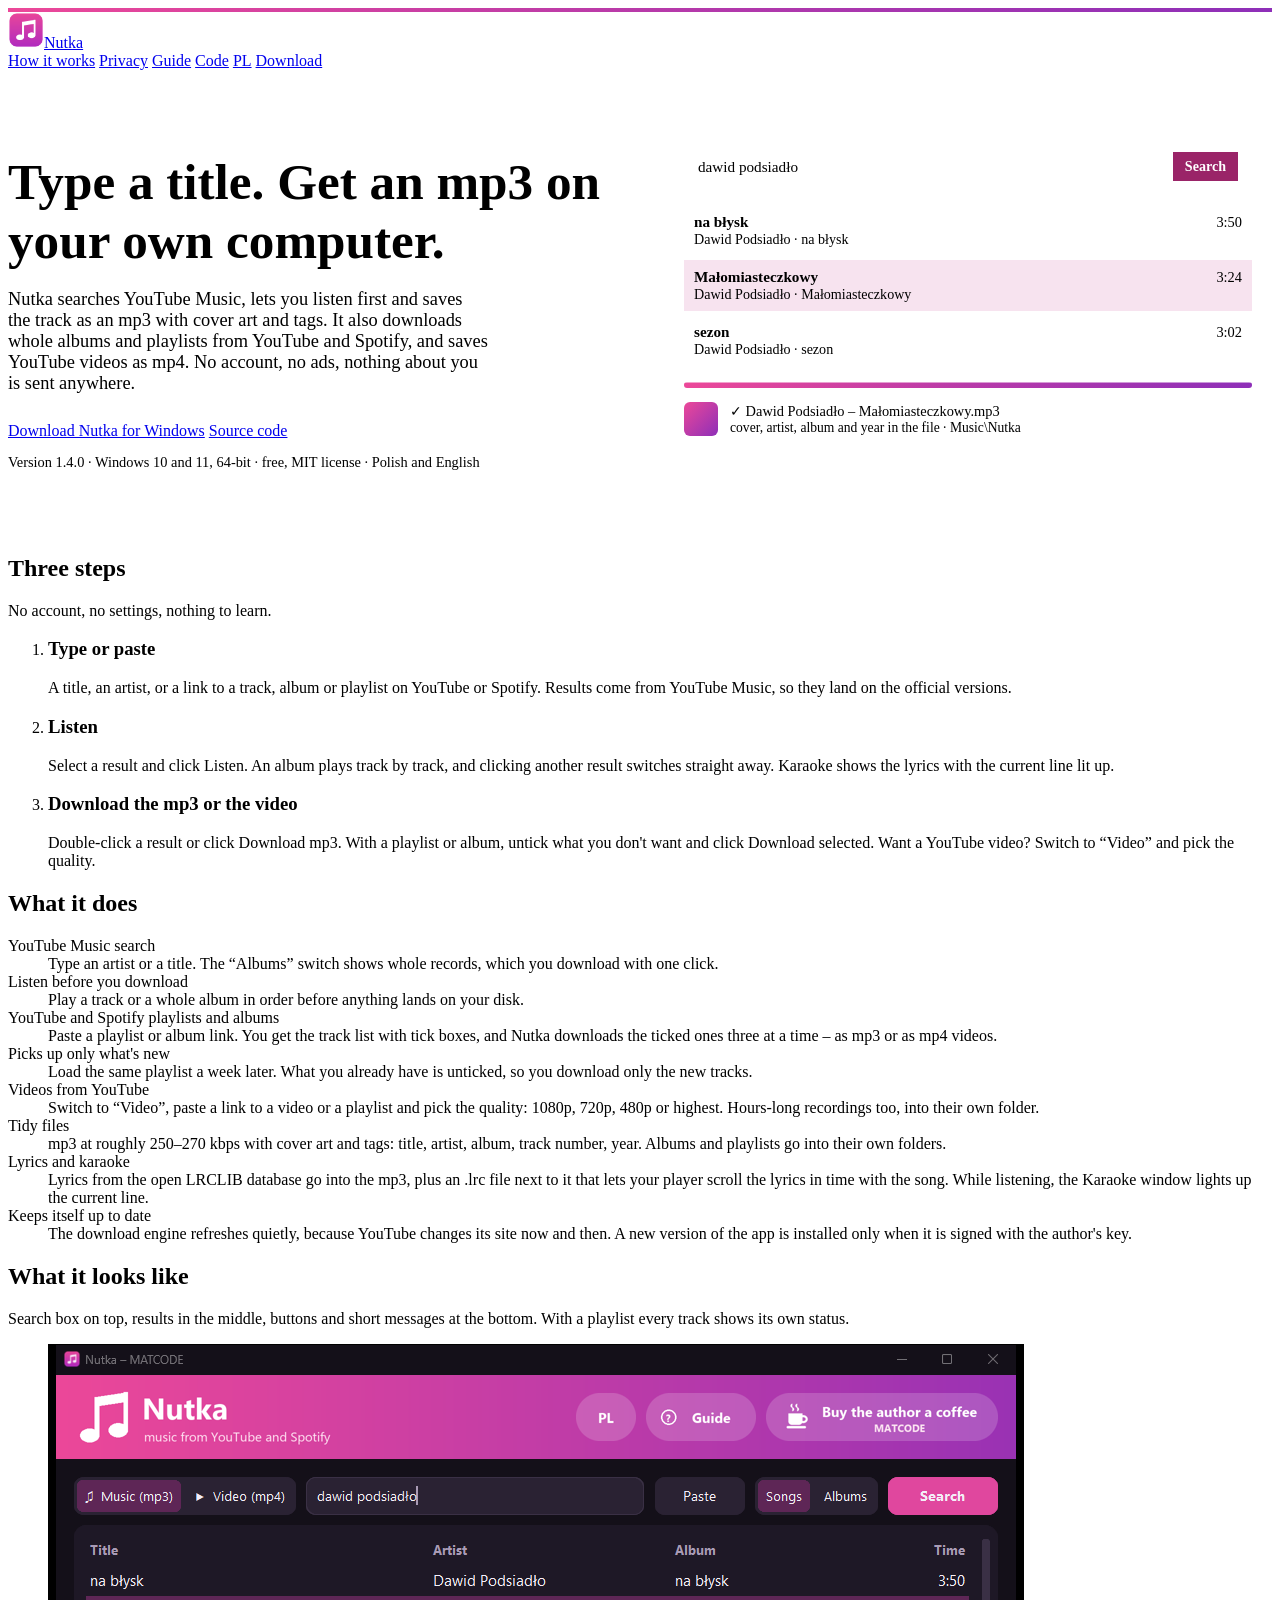
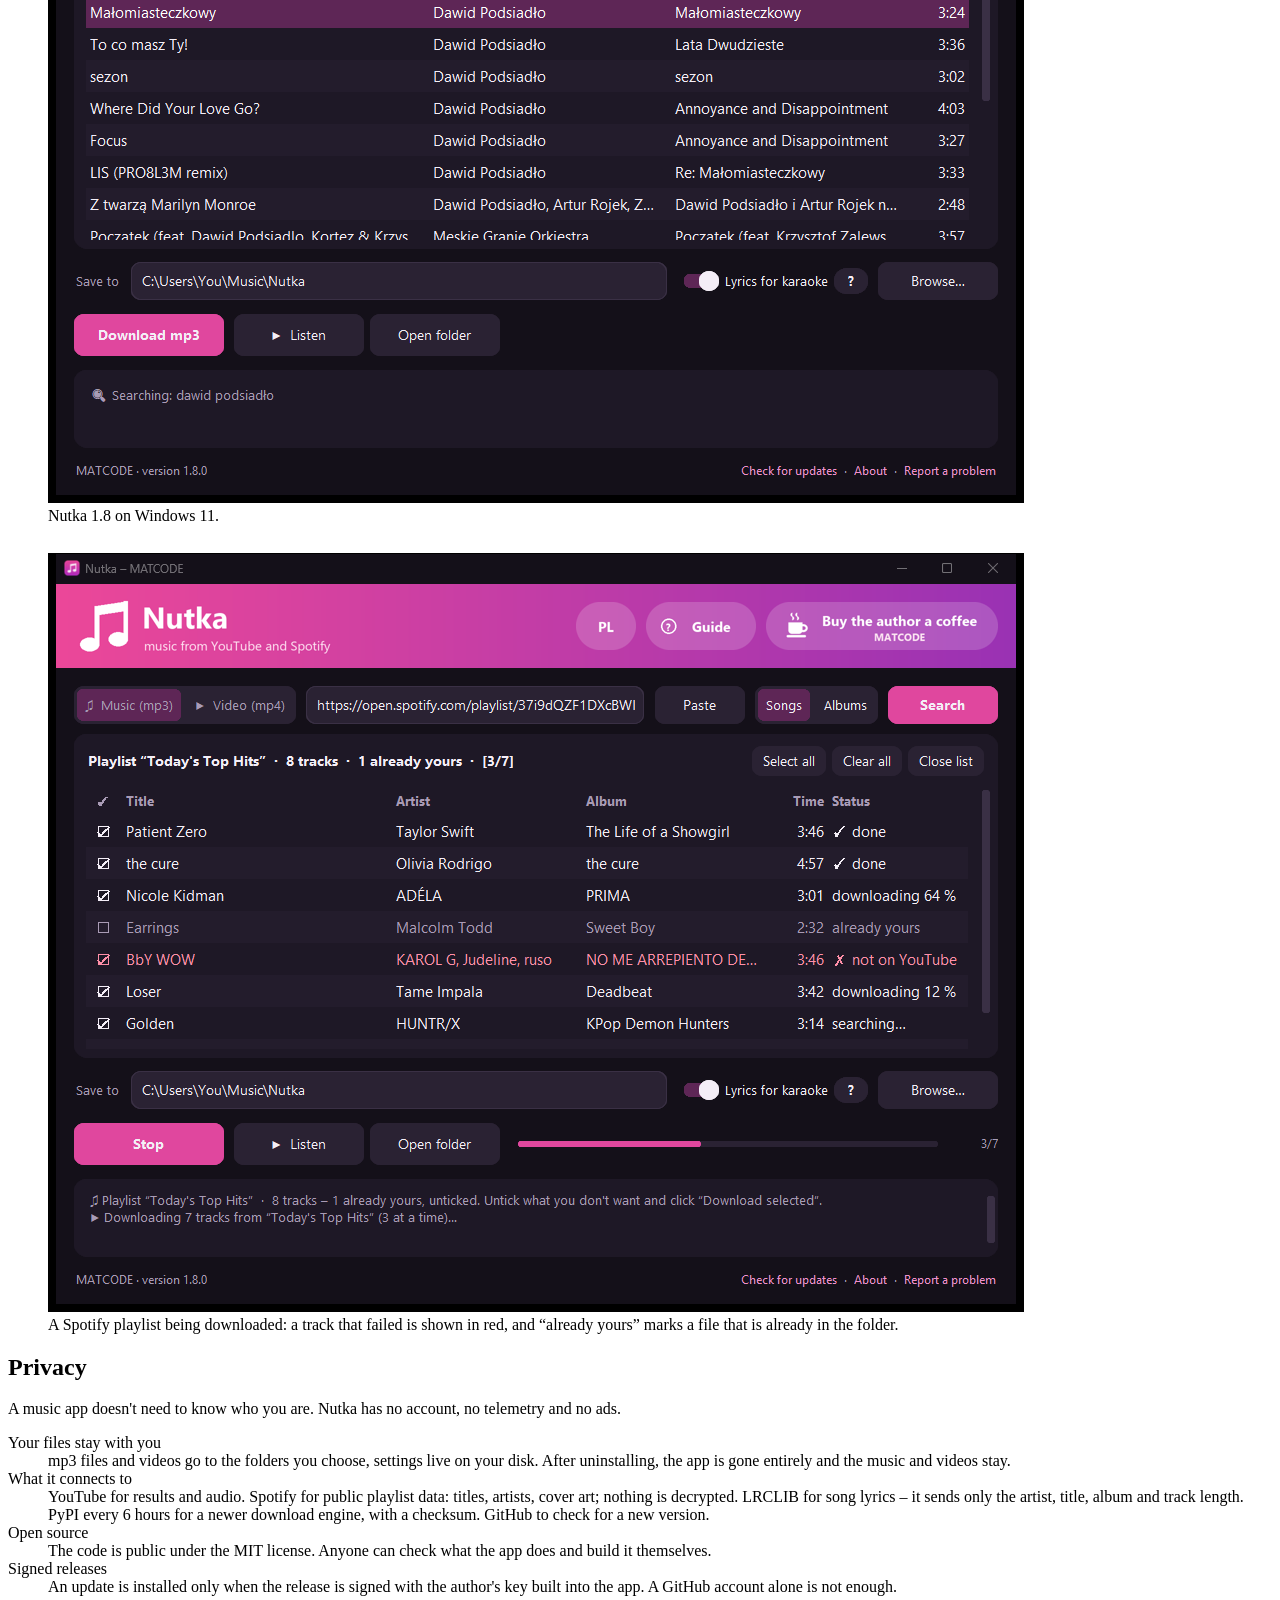
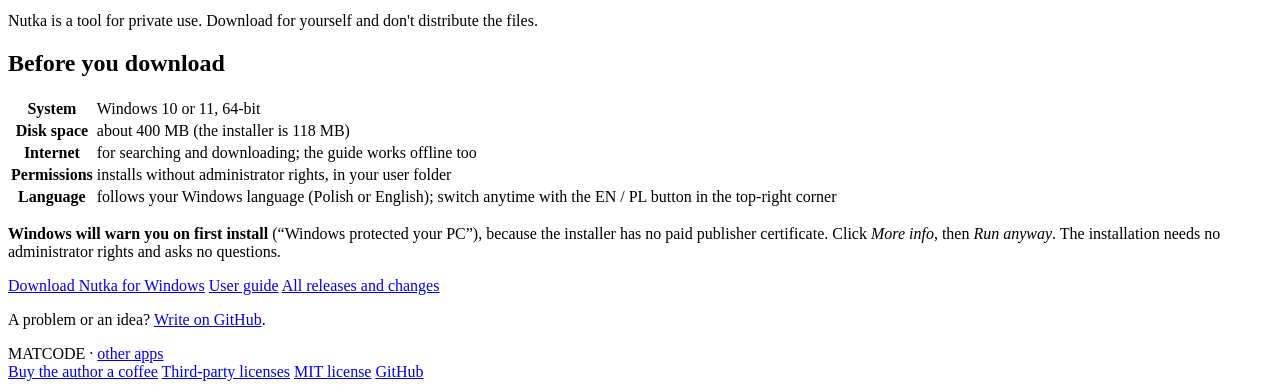
==== commit 9857a4e9: "Nutka 1.8.0: Co nowego, strona, instrukcja i zrzuty; skrypty okna w repo - WERSJA 1.8.0, CHANGELOG z" ====
--- a/docs/en/index.html
+++ b/docs/en/index.html
@@ -78,7 +78,7 @@
       </li>
       <li>
         <h3>Listen</h3>
-        <p>Select a result and click Listen. An album plays track by track, and clicking another result switches straight away.</p>
+        <p>Select a result and click Listen. An album plays track by track, and clicking another result switches straight away. Karaoke shows the lyrics with the current line lit up.</p>
       </li>
       <li>
         <h3>Download the mp3 or the video</h3>
@@ -119,8 +119,8 @@
         <dd>mp3 at roughly 250–270 kbps with cover art and tags: title, artist, album, track number, year. Albums and playlists go into their own folders.</dd>
       </div>
       <div>
-        <dt>Song lyrics</dt>
-        <dd>Lyrics from the open LRCLIB database go into the mp3, plus an .lrc file next to it that lets your player scroll the lyrics in time with the song.</dd>
+        <dt>Lyrics and karaoke</dt>
+        <dd>Lyrics from the open LRCLIB database go into the mp3, plus an .lrc file next to it that lets your player scroll the lyrics in time with the song. While listening, the Karaoke window lights up the current line.</dd>
       </div>
       <div>
         <dt>Keeps itself up to date</dt>
@@ -137,8 +137,8 @@
       <p>Search box on top, results in the middle, buttons and short messages at the bottom. With a playlist every track shows its own status.</p>
     </div>
     <figure>
-      <img src="../img/en/okno.png" alt="The Nutka window: search results for Dawid Podsiadło with one selected, the Save to field with the Music / Video switch below, and the Download mp3 and Listen buttons" width="976" height="759">
-      <figcaption>Nutka 1.7 on Windows 11.</figcaption>
+      <img src="../img/en/okno.png" alt="The Nutka window: the Music (mp3) / Video (mp4) switch and the search box on top, search results for Dawid Podsiadło with one selected, below the Save to field with the Lyrics for karaoke switch, and the Download mp3 and Listen buttons" width="976" height="759">
+      <figcaption>Nutka 1.8 on Windows 11.</figcaption>
     </figure>
     <figure>
       <img src="../img/en/playlista.png" alt="Nutka with a Spotify playlist loaded: a list of tracks with tick boxes and a download status next to each, the Stop button and a progress bar" width="976" height="759">
